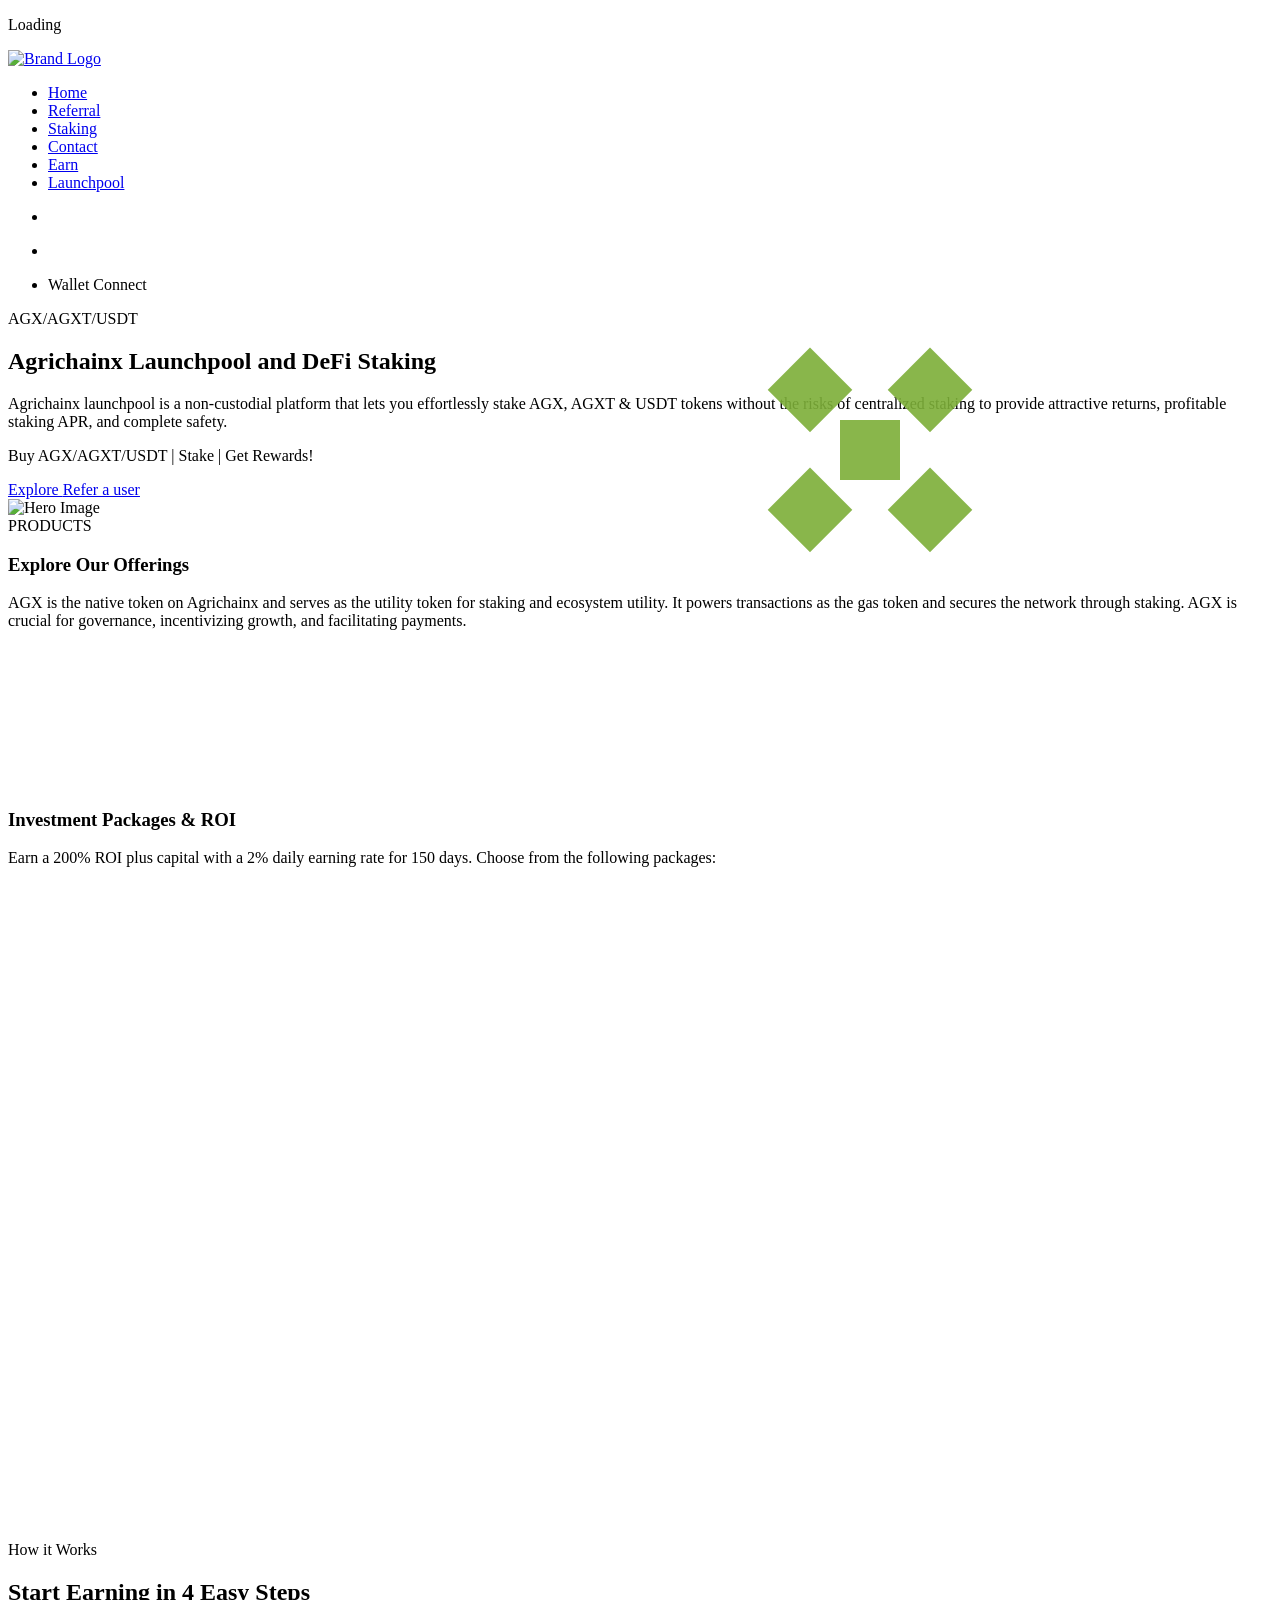
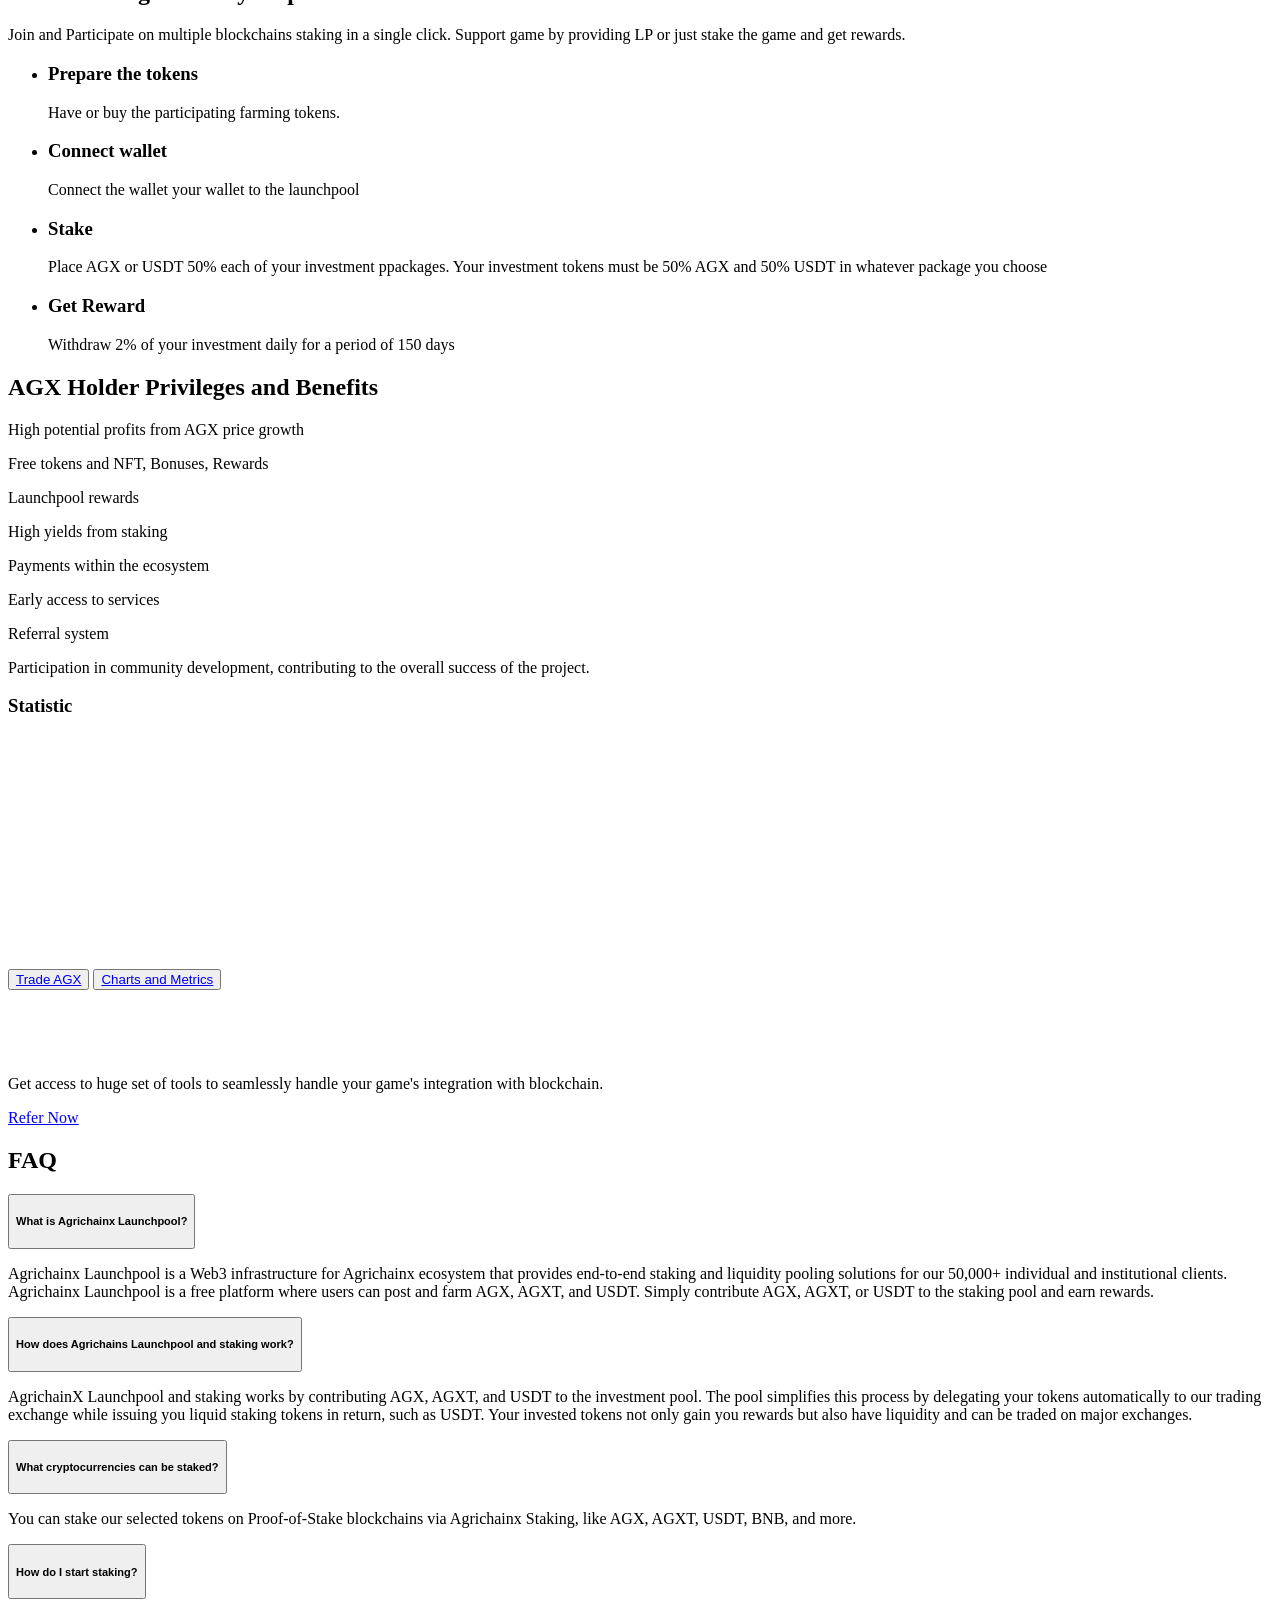
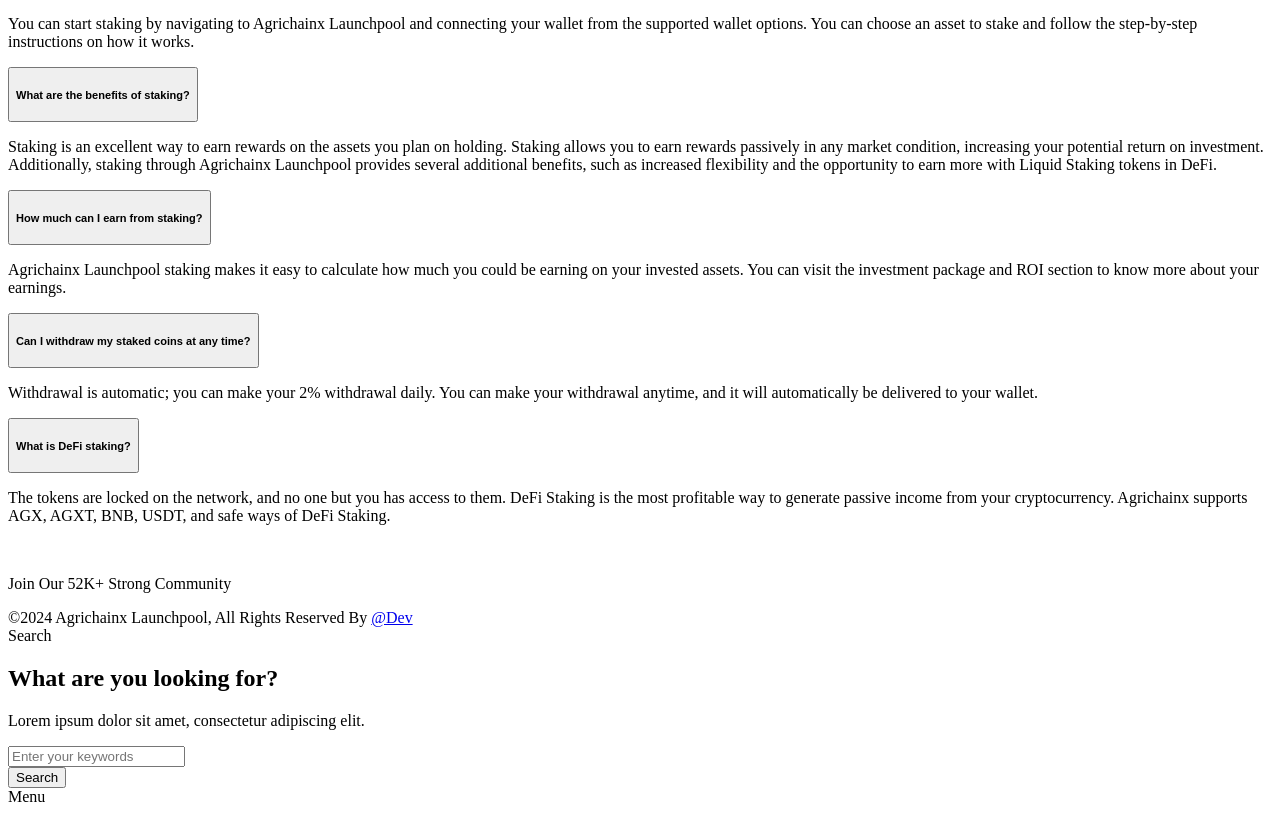
==== Downloads/staking-daap-final-code/index.html @ df47950d "Add index.html file" ====
<!DOCTYPE html>
<html class="no-js" lang="en">
  <head>
    <meta charset="UTF-8" />
    <meta name="description" content="" />
    <meta http-equiv="X-UA-Compatible" content="IE=edge" />
    <meta
      name="viewport"
      content="width=device-width, initial-scale=1, shrink-to-fit=no"
    />
    <!-- The above 4 meta tags *must* come first in the head; any other head content must come *after* these tags -->

    <!-- Title  -->
    <title>@theblockchaincoders - ERC20 Token Stacking Project</title>

    <!-- Favicon  -->
    <link rel="icon" href="assets/img/favicon.png" />

    <!-- ***** All CSS Files ***** -->

    <!-- Style css -->
    <link rel="stylesheet" href="assets/css/style.css" />
  </head>

  <body>
    <!--====== Preloader Area Start ======-->
    <div id="gameon-preloader" class="gameon-preloader">
      <!-- Preloader Animation -->
      <div class="preloader-animation">
        <!-- Spinner -->
        <div class="spinner"></div>
        <p class="fw-5 text-center text-uppercase">Loading</p>
      </div>
      <!-- Loader Animation -->
      <div class="loader-animation">
        <div class="row h-100">
          <!-- Single Loader -->
          <div class="col-3 single-loader p-0">
            <div class="loader-bg"></div>
          </div>
          <!-- Single Loader -->
          <div class="col-3 single-loader p-0">
            <div class="loader-bg"></div>
          </div>
          <!-- Single Loader -->
          <div class="col-3 single-loader p-0">
            <div class="loader-bg"></div>
          </div>
          <!-- Single Loader -->
          <div class="col-3 single-loader p-0">
            <div class="loader-bg"></div>
          </div>
        </div>
      </div>
    </div>
    <!--====== Preloader Area End ======-->

    <div class="main">
      <!-- ***** Header Start ***** -->
      <header id="header">
        <!-- Navbar -->
        <nav
          data-aos="zoom-out"
          data-aos-delay="800"
          class="navbar gameon-navbar navbar-expand"
        >
          <div class="container header">
            <!-- Logo -->
            <a class="navbar-brand" href="index.html">
              <img src="assets/img/logo/logo.png" alt="Brand Logo" />
            </a>

            <div class="ml-auto"></div>

            <!-- Navbar Nav -->
            <ul class="navbar-nav items mx-auto">
              <li class="nav-item active">
                <a href="index.html" class="nav-link active">Home</a>
              </li>

              <li class="nav-item">
                <a href="project-2.html" class="nav-link">Referral</a>
              </li>

              <li class="nav-item">
                <a href="staking-1.html" class="nav-link">Staking</a>
              </li>

              <li class="nav-item">
                <a href="contact.html" class="nav-link">Contact</a>
              </li>
              <li class="nav-item">
                <a href="register.html" class="nav-link">Earn</a>
              </li>
              <li class="nav-item">
                <a href="analytic.html" class="nav-link">Launchpool</a>
              </li>
            </ul>

            <!-- Navbar Icons -->
            <ul class="navbar-nav icons">
              <li class="nav-item">
                <a
                  href="#"
                  class="nav-link"
                  data-toggle="modal"
                  data-target="#search"
                >
                  <i class="icon-magnifier"></i>
                </a>
              </li>
            </ul>

            <!-- Navbar Toggler -->
            <ul class="navbar-nav toggle">
              <li class="nav-item">
                <a
                  href="#"
                  class="nav-link"
                  data-toggle="modal"
                  data-target="#menu"
                >
                  <i class="icon-menu m-0"></i>
                </a>
              </li>
            </ul>

            <!-- Navbar Action Button -->
            <ul class="navbar-nav action">
              <li class="nav-item ml-2">
                <a class="btn ml-lg-auto btn-bordered-white"
                  ><i class="icon-wallet mr-md-2"></i>Wallet Connect</a
                >
              </li>
            </ul>
          </div>
        </nav>
      </header>
      <!-- ***** Header End ***** -->

      <!-- ***** Hero Area Start ***** -->
      <section class="hero-section">
        <div class="container">
          <div class="row align-items-center">
            <!-- Left Column: Text and Buttons -->
            <div class="col-md-6">
              <div class="hero-content">
                <div class="intro mb-5">
                  <span class="intro-text">AGX/AGXT/USDT</span>
                  <h1 class="mt-4">
                    Agrichainx Launchpool and DeFi Staking
                  </h1>
                  <p>
                    Agrichainx launchpool is a non-custodial platform that lets you effortlessly stake AGX, AGXT & USDT tokens without the risks of centralized staking to provide attractive returns, profitable staking APR, and complete safety.
                  </p>
                </div>
                <!-- Buttons -->
                <div class="button-group">
                  <p>Buy AGX/AGXT/USDT | Stake | Get Rewards!</p>
                  <a class="btn btn-bordered active smooth-anchor" href="#explore">
                    <i class="icon-rocket mr-2"></i>Explore
                  </a>
                  <a class="btn btn-bordered-white" href="apply.html">
                    <i class="icon-note mr-2"></i>Refer a user
                  </a>
                </div>
              </div>
            </div>
      
            <!-- Right Column: Placeholder Image -->
            <div class="col-md-6 text-center">
              <img src="/assets/img/bg/herow.jpg" alt="Hero Image" class="img-fluid" />
            </div>
          </div>
        </div>
      </section>
      
      <!-- ***** Hero Area End ***** -->

      <!-- ***** Project Area Start ***** -->
      <section id="explore" class="product-area">
        <div class="container">
          <!-- Product Section -->
          <div class="row">
            <div class="col-12">
              <div class="intro d-flex justify-content-between align-items-end m-0">
                <div class="intro-content">
                  <span class="intro-text">PRODUCTS</span>
                  <h3 class="mt-3 mb-0">Explore Our Offerings</h3>
                </div>
              </div>
              <p>
                AGX is the native token on Agrichainx and serves as the utility token for staking and ecosystem utility. It powers transactions as the gas token and secures the network through staking. AGX is crucial for governance, incentivizing growth, and facilitating payments.
              </p>
            </div>
          </div>
      
          <!-- Product Card Slider -->
          <div class="product-slides mt-4">
            <div class="swiper-container slider-mid items">
              <div class="swiper-wrapper">
                <!-- Card 1 -->
                <div class="swiper-slide item">
                  <div class="card product-card">
                    <div class="card-body" style="color: #ffffff;">
                      <h4 class="card-title" style="color: #ffffff;">Payments</h4>
                      <p class="card-text" style="color: #ffffff;"></p>
                      <div class="price" style="color: #ffffff;"></div>
                    </div>
                  </div>
                </div>
                
                <div class="swiper-slide item">
                  <div class="card product-card">
                    <div class="card-body" style="color: #ffffff;">
                      <h4 class="card-title" style="color: #ffffff;">Launchpool</h4>
                      <p class="card-text" style="color: #ffffff;"></p>
                      <div class="price" style="color: #ffffff;"></div>
                    </div>
                  </div>
                </div>
                
                <div class="swiper-slide item">
                  <div class="card product-card">
                    <div class="card-body" style="color: #ffffff;">
                      <h4 class="card-title" style="color: #ffffff;">Staking</h4>
                      <p class="card-text" style="color: #ffffff;"></p>
                      <div class="price" style="color: #ffffff;"></div>
                    </div>
                  </div>
                </div>
                
                <div class="swiper-slide item">
                  <div class="card product-card">
                    <div class="card-body" style="color: #ffffff;">
                      <h4 class="card-title" style="color: #ffffff;">Swap</h4>
                      <p class="card-text" style="color: #ffffff;"></p>
                      <div class="price" style="color: #ffffff;"></div>
                    </div>
                  </div>
                </div>
                
                <!-- Add more cards here -->
              </div>
              <div class="swiper-pagination"></div>
            </div>
          </div>
      
          <!-- Investment Packages Section -->
          <div class="investment-packages mt-5">
            <h3>Investment Packages & ROI</h3>
            <p>
              Earn a 200% ROI plus capital with a 2% daily earning rate for 150 days. Choose from the following packages:
            </p>
      
            <!-- Investment Package Slider -->
            <div class="investment-slides">
              <div class="swiper-container slider-small items">
                <div class="swiper-wrapper">
                  <!-- Investment Card 1 -->
                  <div class="swiper-slide item">
                    <div class="card investment-card">
                      <div class="card-body text-center" style="color: #ffffff;">
                        <h5 style="color: #ffffff;">Stake $20</h5>
                        <p style="color: #ffffff;">Earn $60</p>
                      </div>
                      <div class="action text-center">
                        <a href="#" class="btn btn-primary" style="color: #ffffff;">Stake Now</a>
                      </div>
                    </div>
                  </div>
                  
                  <div class="swiper-slide item">
                    <div class="card investment-card">
                      <div class="card-body text-center" style="color: #ffffff;">
                        <h5 style="color: #ffffff;">Stake $50</h5>
                        <p style="color: #ffffff;">Earn $150</p>
                      </div>
                      <div class="action text-center">
                        <a href="#" class="btn btn-primary" style="color: #ffffff;">Stake Now</a>
                      </div>
                    </div>
                  </div>
                  
                  <div class="swiper-slide item">
                    <div class="card investment-card">
                      <div class="card-body text-center" style="color: #ffffff;">
                        <h5 style="color: #ffffff;">Stake $100</h5>
                        <p style="color: #ffffff;">Earn $300</p>
                      </div>
                      <div class="action text-center">
                        <a href="#" class="btn btn-primary" style="color: #ffffff;">Stake Now</a>
                      </div>
                    </div>
                  </div>
                  
                  <div class="swiper-slide item">
                    <div class="card investment-card">
                      <div class="card-body text-center" style="color: #ffffff;">
                        <h5 style="color: #ffffff;">Stake $200</h5>
                        <p style="color: #ffffff;">Earn $600</p>
                      </div>
                      <div class="action text-center">
                        <a href="#" class="btn btn-primary" style="color: #ffffff;">Stake Now</a>
                      </div>
                    </div>
                  </div>
                  
                  <div class="swiper-slide item">
                    <div class="card investment-card">
                      <div class="card-body text-center" style="color: #ffffff;">
                        <h5 style="color: #ffffff;">Stake $500</h5>
                        <p style="color: #ffffff;">Earn $1500</p>
                      </div>
                      <div class="action text-center">
                        <a href="#" class="btn btn-primary" style="color: #ffffff;">Stake Now</a>
                      </div>
                    </div>
                  </div>
                  
                  <div class="swiper-slide item">
                    <div class="card investment-card">
                      <div class="card-body text-center" style="color: #ffffff;">
                        <h5 style="color: #ffffff;">Stake $1000</h5>
                        <p style="color: #ffffff;">Earn $3000</p>
                      </div>
                      <div class="action text-center">
                        <a href="#" class="btn btn-primary" style="color: #ffffff;">Stake Now</a>
                      </div>
                    </div>
                  </div>                    
                  <!-- Add more investment cards as needed -->
                </div>
                <div class="swiper-pagination"></div>
              </div>
            </div>
          </div>
        </div>
      </section>
      
      <!-- ***** Project Area End ***** -->

      <!-- ***** Ended Project Area Start ***** -->
    
      <!-- ***** Ended Project Area End ***** -->

      <!-- ***** Content Area Start ***** -->
      <section class="content-area">
        <div class="container">
          <div class="row align-items-center">
            <div class="col-12 col-md-6">
              <div class="content intro">
                <span class="intro-text">How it Works</span>
                <h2>Start Earning in 4 Easy Steps</h2>
                <p>
                  Join and Participate on multiple blockchains staking in a single click. Support
                  game by providing LP or just stake the game and get rewards.
                </p>
                <ul class="list-unstyled items mt-5">
                  <li class="item">
                    <!-- Content List -->
                    <div class="content-list d-flex align-items-center">
                      <div class="content-icon">
                        <span>
                          <i class="fa-brands fa-discord"></i>
                        </span>
                      </div>
                      <div class="content-body ml-4">
                        <h3 class="m-0">Prepare the tokens</h3>
                        <p class="mt-3">
                          Have or buy the participating farming tokens.
                        </p>
                      </div>
                    </div>
                  </li>
                  <li class="item">
                    <!-- Content List -->
                    <div class="content-list d-flex align-items-center">
                      <div class="content-icon">
                        <span class="featured">
                          <i class="fa-brands fa-wallet"></i>
                        </span>
                      </div>
                      <div class="content-body ml-4">
                        <h3 class="m-0">Connect wallet</h3>
                        <p class="mt-3">
                          Connect the wallet your wallet to the launchpool
                        </p>
                      </div>
                    </div>
                  </li>
                  <li class="item">

                    <div class="content-list d-flex align-items-center">
                      <div class="content-icon">
                        <span class="featured">
                          <i class="fa-brands fa-hotjar"></i>
                        </span>
                      </div>
                      <div class="content-body ml-4">
                        <h3 class="m-0">Stake</h3>
                        <p class="mt-3">
                          Place AGX or USDT  50% each of your investment ppackages. Your investment  tokens must be 50% AGX and 50% USDT in whatever package you choose                       
                        </p>
                      </div>
                    </div>
                  </li>
                  <li class="item">
                    <!-- Content List -->
                    <div class="content-list d-flex align-items-center">
                      <div class="content-icon">
                        <span>
                          <i class="fa-solid fa-rocket"></i>
                        </span>
                      </div>
                      <div class="content-body ml-4">
                        <h3 class="m-0">Get Reward</h3>
                        <p class="mt-3">
                          Withdraw 2% of your investment daily for a period of 150 days </p>
                      </div>
                    </div>
                  </li>
                </ul>
              </div>
            </div>
            <div class="col-12 col-md-6">


              
              <!-- Blockchain Animation -->
              <div class="wrapper-animation" style="position: fixed; top: 50%; right: 25%; transform: translateY(-50%);">
                <div class="binance-logo" style="position: relative; width: 180px; height: 180px; animation: rotateLogo 5s linear infinite; transform-style: preserve-3d;">
                  
                  <!-- Center Square -->
                  <div style="width: 60px; height: 60px; background-color: rgba(125, 174, 56, 0.9); position: absolute; top: 60px; left: 60px;"></div>
                  
                  <!-- Top-Left Square -->
                  <div style="width: 60px; height: 60px; background-color: rgba(125, 174, 56, 0.9); position: absolute; top: 0; left: 0; transform: rotate(45deg);"></div>
                  
                  <!-- Top-Right Square -->
                  <div style="width: 60px; height: 60px; background-color: rgba(125, 174, 56, 0.9); position: absolute; top: 0; right: 0; transform: rotate(45deg);"></div>
                  
                  <!-- Bottom-Left Square -->
                  <div style="width: 60px; height: 60px; background-color: rgba(125, 174, 56, 0.9); position: absolute; bottom: 0; left: 0; transform: rotate(45deg);"></div>
                  
                  <!-- Bottom-Right Square -->
                  <div style="width: 60px; height: 60px; background-color: rgba(125, 174, 56, 0.9); position: absolute; bottom: 0; right: 0; transform: rotate(45deg);"></div>
                
                </div>
              </div>
              
                </div>
              </div>
            </div>
          </div>
      </section>
      <!-- ***** Content Area End ***** -->

      <!-- ***** Team Area Start ***** -->
      <section class="benefits-section p-5">
        <div class="container">
          <!-- Title Header -->
          <div class="title-header text-center mb-5">
            <h2>AGX Holder Privileges and Benefits</h2>
          </div>
          
          <!-- Fading Containers -->
          <div class="row">
            <!-- Container 1 -->
            <div class="col-md-4 col-12 mb-4">
              <div class="benefit-box fade-up">
                <p>High potential profits from AGX price growth</p>
              </div>
            </div>
      
            <!-- Container 2 -->
            <div class="col-md-4 col-12 mb-4">
              <div class="benefit-box fade-up">
                <p>Free tokens and NFT, Bonuses, Rewards</p>
              </div>
            </div>
      
            <!-- Container 3 -->
            <div class="col-md-4 col-12 mb-4">
              <div class="benefit-box fade-up">
                <p>Launchpool rewards</p>
              </div>
            </div>
      
            <!-- Continue with the remaining containers in the same structure -->
            <div class="col-md-4 col-12 mb-4">
              <div class="benefit-box fade-up">
                <p>High yields from staking</p>
              </div>
            </div>
      
            <div class="col-md-4 col-12 mb-4">
              <div class="benefit-box fade-up">
                <p>Payments within the ecosystem</p>
              </div>
            </div>
      
            <div class="col-md-4 col-12 mb-4">
              <div class="benefit-box fade-up">
                <p>Early access to services</p>
              </div>
            </div>
      
            <div class="col-md-4 col-12 mb-4">
              <div class="benefit-box fade-up">
                <p>Referral system</p>
              </div>
            </div>
      
            <div class="col-md-4 col-12 mb-4">
              <div class="benefit-box fade-up">
                <p>Participation in community development, contributing to the overall success of the project.</p>
              </div>
            </div>
          </div>
        </div>
      </section>
      
      <!-- ***** Team Area End ***** -->

      <!-- ***** Work Area Start ***** -->
      <section class="statistics-area p-5">
        <div class="container">
          <!-- Title -->
          <div class="text-center mb-5">
            <h3 class="statistics-title">Statistic</h3>
          </div>
      
          <!-- Statistics Containers -->
          <div class="container">
            <div class="row">
              <div class="col-12 col-md-4">
                <div class="stat-container" style="color: #ffffff;">
                  <h4 style="color: #ffffff;">Number of Users</h4>
                  <p class="count" data-count="3897" style="color: #ffffff;">0</p>
                </div>
              </div>
              <div class="col-12 col-md-4">
                <div class="stat-container" style="color: #ffffff;">
                  <h4 style="color: #ffffff;">Total Funds Invested</h4>
                  <p class="count" data-count="4000000" style="color: #ffffff;">$0</p>
                </div>
              </div>
              <div class="col-12 col-md-4">
                <div class="stat-container" style="color: #ffffff;">
                  <h4 style="color: #ffffff;">Total Earnings</h4>
                  <p class="count" data-count="1200000" style="color: #ffffff;">$0</p>
                </div>
              </div>
            </div>
          </div>
          
        
          <div class="container">
            <div class="row">
              <div class="col-12 text-center">
                <button class="btn btn-primary">
                  <a href="https://bibox.com/trade/AGX_USDT" target="_blank" class="text-white">Trade AGX</a>
                </button>
                <button class="btn btn-secondary">
                  <a href="https://coinmarketcap.com/currencies/agricoin/" target="_blank" class="text-white">Charts and Metrics</a>
                </button>
              </div>
            </div>
          </div>
          
          <!-- Inline JavaScript -->
          <script>
            document.addEventListener("DOMContentLoaded", function () {
              const counters = document.querySelectorAll(".count");
              let hasAnimated = false;
        
              const countUp = (counter) => {
                const target = +counter.getAttribute("data-count");
                const duration = 2000; // Duration in milliseconds
                let start = 0;
                const increment = target / (duration / 20); // Increment value
        
                const updateCount = () => {
                  start += increment;
                  if (start < target) {
                    counter.innerText = `$${Math.ceil(start).toLocaleString()}`;
                    setTimeout(updateCount, 20);
                  } else {
                    counter.innerText = `$${target.toLocaleString()}`;
                  }
                };
        
                updateCount();
              };
        
              const handleScroll = () => {
                const section = document.querySelector(".statistics-area");
                const sectionTop = section.getBoundingClientRect().top;
                const windowHeight = window.innerHeight;
        
                if (sectionTop < windowHeight && !hasAnimated) {
                  counters.forEach(countUp);
                  hasAnimated = true;
                }
              };
        
              window.addEventListener("scroll", handleScroll);
              handleScroll(); // Call once in case the section is already in view
            });
          </script>
      </section>
      
      <!-- ***** Work Area End ***** -->

      <!-- ***** CTA Area Start ***** -->
      <section class="cta-area p-0">
        <div class="container">
          <div class="row">
            <div class="col-12 card">
              <div class="row align-items-center justify-content-center">
                <div class="col-12 col-md-5 text-center">
                  <img src="assets/img/content/cta_thumb.png" alt="" />
                </div>
                <div class="col-12 col-md-6 mt-4 mt-md-0">
                  <h2 class="m-0" style="color: #ffffff;">Refer a user</h2>
                  <p>
                    Get access to huge set of tools to seamlessly handle your
                    game's integration with blockchain.
                  </p>
                  <a
                    class="btn btn-bordered active d-inline-block"
                    href="apply.html"
                    ><i class="icon-rocket mr-2"></i>Refer Now</a
                  >
                </div>
              </div>
              <a class="cta-link" href="apply.html"></a>
            </div>
          </div>
        </div>
      </section>
      <!-- ***** CTA Area End ***** -->
      <section class="faq-section py-5">
        <div class="container">
          <!-- FAQ Title -->
          <div class="faq-title text-center mb-4">
            <h2>FAQ</h2>
          </div>
        <div class="container">
          <div class="row">
            <!-- FAQ Column 1 -->
            <div class="col-12 col-lg-6">
              <div class="faq-item">
                <button class="faq-question" onclick="toggleAnswer(0)">
                  <h5>What is Agrichainx Launchpool?</h5>
                </button>
                <div class="faq-answer" id="faq-answer-0">
                  <p>Agrichainx Launchpool is a Web3 infrastructure for Agrichainx ecosystem that provides end-to-end staking and liquidity pooling solutions for our 50,000+ individual and institutional clients. Agrichainx Launchpool is a free platform where users can post and farm AGX, AGXT, and USDT. Simply contribute AGX, AGXT, or USDT to the staking pool and earn rewards.</p>
                </div>
              </div>
              <div class="faq-item">
                <button class="faq-question" onclick="toggleAnswer(1)">
                  <h5>How does Agrichains Launchpool and staking work?</h5>
                </button>
                <div class="faq-answer" id="faq-answer-1">
                  <p>AgrichainX Launchpool and staking works by contributing AGX, AGXT, and USDT to the investment pool. The pool simplifies this process by delegating your tokens automatically to our trading exchange while issuing you liquid staking tokens in return, such as USDT. Your invested tokens not only gain you rewards but also have liquidity and can be traded on major exchanges.</p>
                </div>
              </div>
              <div class="faq-item">
                <button class="faq-question" onclick="toggleAnswer(2)">
                  <h5>What cryptocurrencies can be staked?</h5>
                </button>
                <div class="faq-answer" id="faq-answer-2">
                  <p>You can stake our selected tokens on Proof-of-Stake blockchains via Agrichainx Staking, like AGX, AGXT, USDT, BNB, and more.</p>
                </div>
              </div>
              <div class="faq-item">
                <button class="faq-question" onclick="toggleAnswer(3)">
                  <h5>How do I start staking?</h5>
                </button>
                <div class="faq-answer" id="faq-answer-3">
                  <p>You can start staking by navigating to Agrichainx Launchpool and connecting your wallet from the supported wallet options. You can choose an asset to stake and follow the step-by-step instructions on how it works.</p>
                </div>
              </div>
            </div>
      
            <!-- FAQ Column 2 -->
            <div class="col-12 col-lg-6">
              <div class="faq-item">
                <button class="faq-question" onclick="toggleAnswer(4)">
                  <h5>What are the benefits of staking?</h5>
                </button>
                <div class="faq-answer" id="faq-answer-4">
                  <p>Staking is an excellent way to earn rewards on the assets you plan on holding. Staking allows you to earn rewards passively in any market condition, increasing your potential return on investment. Additionally, staking through Agrichainx Launchpool provides several additional benefits, such as increased flexibility and the opportunity to earn more with Liquid Staking tokens in DeFi.</p>
                </div>
              </div>
              <div class="faq-item">
                <button class="faq-question" onclick="toggleAnswer(5)">
                  <h5>How much can I earn from staking?</h5>
                </button>
                <div class="faq-answer" id="faq-answer-5">
                  <p>Agrichainx Launchpool staking makes it easy to calculate how much you could be earning on your invested assets. You can visit the investment package and ROI section to know more about your earnings.</p>
                </div>
              </div>
              <div class="faq-item">
                <button class="faq-question" onclick="toggleAnswer(6)">
                  <h5>Can I withdraw my staked coins at any time?</h5>
                </button>
                <div class="faq-answer" id="faq-answer-6">
                  <p>Withdrawal is automatic; you can make your 2% withdrawal daily. You can make your withdrawal anytime, and it will automatically be delivered to your wallet.</p>
                </div>
              </div>
              <div class="faq-item">
                <button class="faq-question" onclick="toggleAnswer(7)">
                  <h5>What is DeFi staking?</h5>
                </button>
                <div class="faq-answer" id="faq-answer-7">
                  <p>The tokens are locked on the network, and no one but you has access to them. DeFi Staking is the most profitable way to generate passive income from your cryptocurrency. Agrichainx supports AGX, AGXT, BNB, USDT, and safe ways of DeFi Staking.</p>
                </div>
              </div>
            </div>
          </div>
        </div>
      </section>
      
      <!--====== Footer Area Start ======-->
      <footer class="footer-area">
        <div class="container">
          <div class="row justify-content-center">
            <div class="col-12 col-md-8 text-center">
              <!-- Footer Items -->
              <div class="footer-items">
                <!-- Logo -->
                <a class="navbar-brand" href="index.html">
                  <img src="assets/img/logo/logo.png" alt="" />
                </a>

             
                  <div class="join-community">
                    <p class="community-text">Join Our 52K+ Strong Community</p>
                  </div>
                <!-- Social Icons -->
                <div class="social-icons d-flex justify-content-center my-4">
                  
                  <!-- Telegram Icon -->
                  <a
                    class="telegram"
                    href="https://www.telegram.com/"
                    target="_blank"
                  >
                    <i class="fab fa-telegram"></i> <!-- FontAwesome Telegram Icon -->
                  </a>
                
                  <!-- Twitter Icon -->
                  <a
                    class="twitter"
                    href="https://twitter.com/"
                    target="_blank"
                  >
                    <i class="fab fa-twitter"></i> <!-- FontAwesome Twitter Icon -->
                  </a>
                </div>
                
                
                <ul class="list-inline footerMenuContainer">
                  <!-- <li class="list-inline-item">
                    <a href="tier-system.html">Features</a>
                  </li> -->
                </ul>
                <!-- Copyright Area -->
                <div class="copyright-area py-4">
                  &copy;2024 Agrichainx Launchpool, All Rights Reserved By
                  <a href="t.me/iBuild_ts" target="_blank"
                    >@Dev</a
                  >
                </div>
              </div>
              <!-- Scroll To Top -->
              <div id="scroll-to-top" class="scroll-to-top">
                <a href="#header" class="smooth-anchor">
                  <i class="fa-solid fa-arrow-up"></i>
                </a>
              </div>
            </div>
          </div>
        </div>
      </footer>
      <!--====== Footer Area End ======-->

      <!--====== Modal Search Area Start ======-->
      <div id="search" class="modal fade p-0">
        <div class="modal-dialog dialog-animated">
          <div class="modal-content h-100">
            <div class="modal-header" data-dismiss="modal">
              Search <i class="far fa-times-circle icon-close"></i>
            </div>
            <div class="modal-body">
              <form class="row">
                <div class="col-12 align-self-center">
                  <div class="row">
                    <div class="col-12 pb-3">
                      <h2 class="search-title mt-0 mb-3">
                        What are you looking for?
                      </h2>
                      <p>
                        Lorem ipsum dolor sit amet, consectetur adipiscing elit.
                      </p>
                    </div>
                  </div>
                  <div class="row">
                    <div class="col-12 input-group mt-md-4">
                      <input type="text" placeholder="Enter your keywords" />
                    </div>
                  </div>
                  <div class="row">
                    <div class="col-12 input-group align-self-center">
                      <button class="btn btn-bordered-white mt-3">
                        Search
                      </button>
                    </div>
                  </div>
                </div>
              </form>
            </div>
          </div>
        </div>
      </div>
      <!--====== Modal Search Area End ======-->

      <!--====== Modal Responsive Menu Area Start ======-->
      <div id="menu" class="modal fade p-0">
        <div class="modal-dialog dialog-animated">
          <div class="modal-content h-100">
            <div class="modal-header" data-dismiss="modal">
              Menu <i class="far fa-times-circle icon-close"></i>
            </div>
            <div class="menu modal-body">
              <div class="row w-100">
                <div class="items p-0 col-12 text-center"></div>
              </div>
            </div>
          </div>
        </div>
      </div>
      <!--====== Modal Responsive Menu Area End ======-->
    </div>

    <!-- ***** All jQuery Plugins ***** -->

    <!-- jQuery(necessary for all JavaScript plugins) -->

    <script src="assets/js/vendor/jquery.min.js"></script>

    <!-- Bootstrap js -->
    <script src="assets/js/vendor/popper.min.js"></script>
    <script src="assets/js/vendor/bootstrap.min.js"></script>

    <!-- Plugins js -->
    <script src="assets/js/vendor/all.min.js"></script>
    <script src="assets/js/vendor/gallery.min.js"></script>
    <script src="assets/js/vendor/slider.min.js"></script>
    <script src="assets/js/vendor/countdown.min.js"></script>
    <script src="assets/js/vendor/shuffle.min.js"></script>

    <!-- Active js -->
    <script src="js/Data/homeData.js"></script>
    <script src="assets/js/main.js"></script>

    <script src="js/web3.min.js"></script>

    <script src="js/header.js"></script>
    <script src="js/common.js"></script>
    <script src="js/index.js"></script>
  </body>
</html>
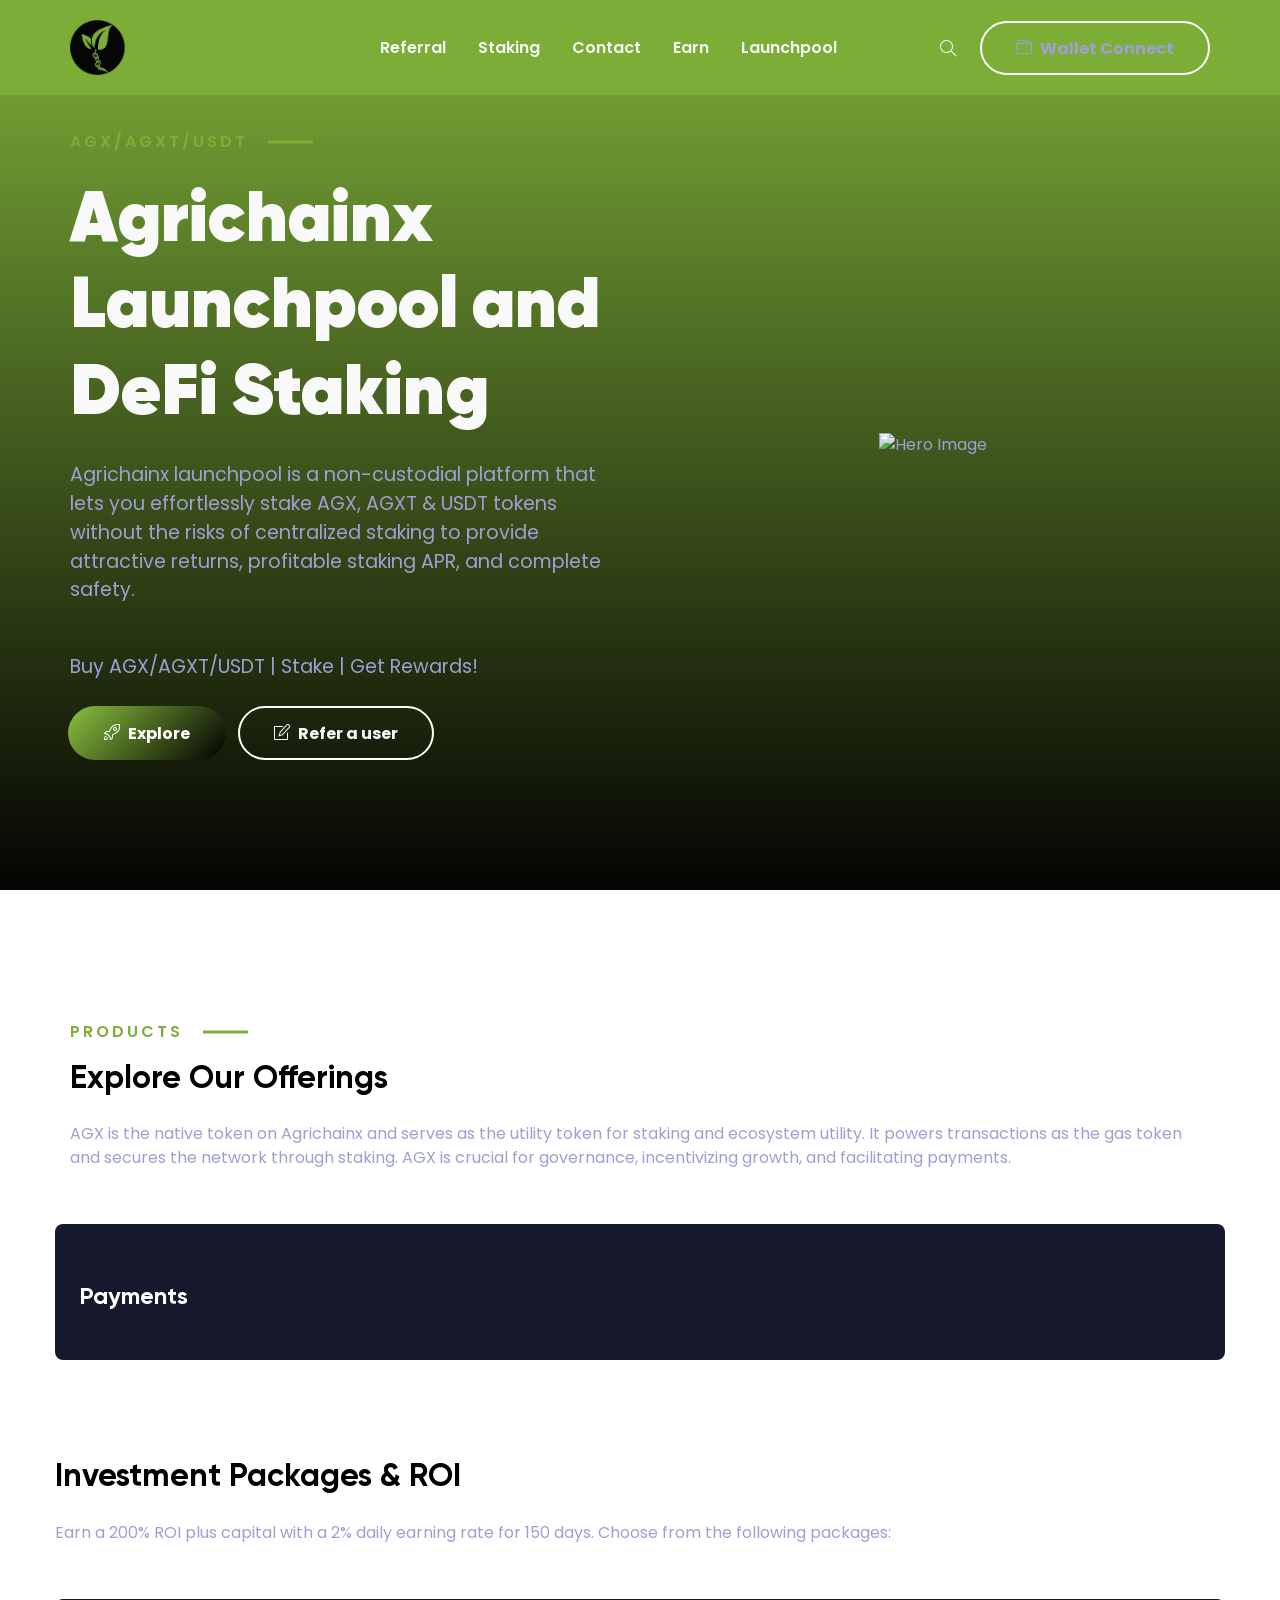
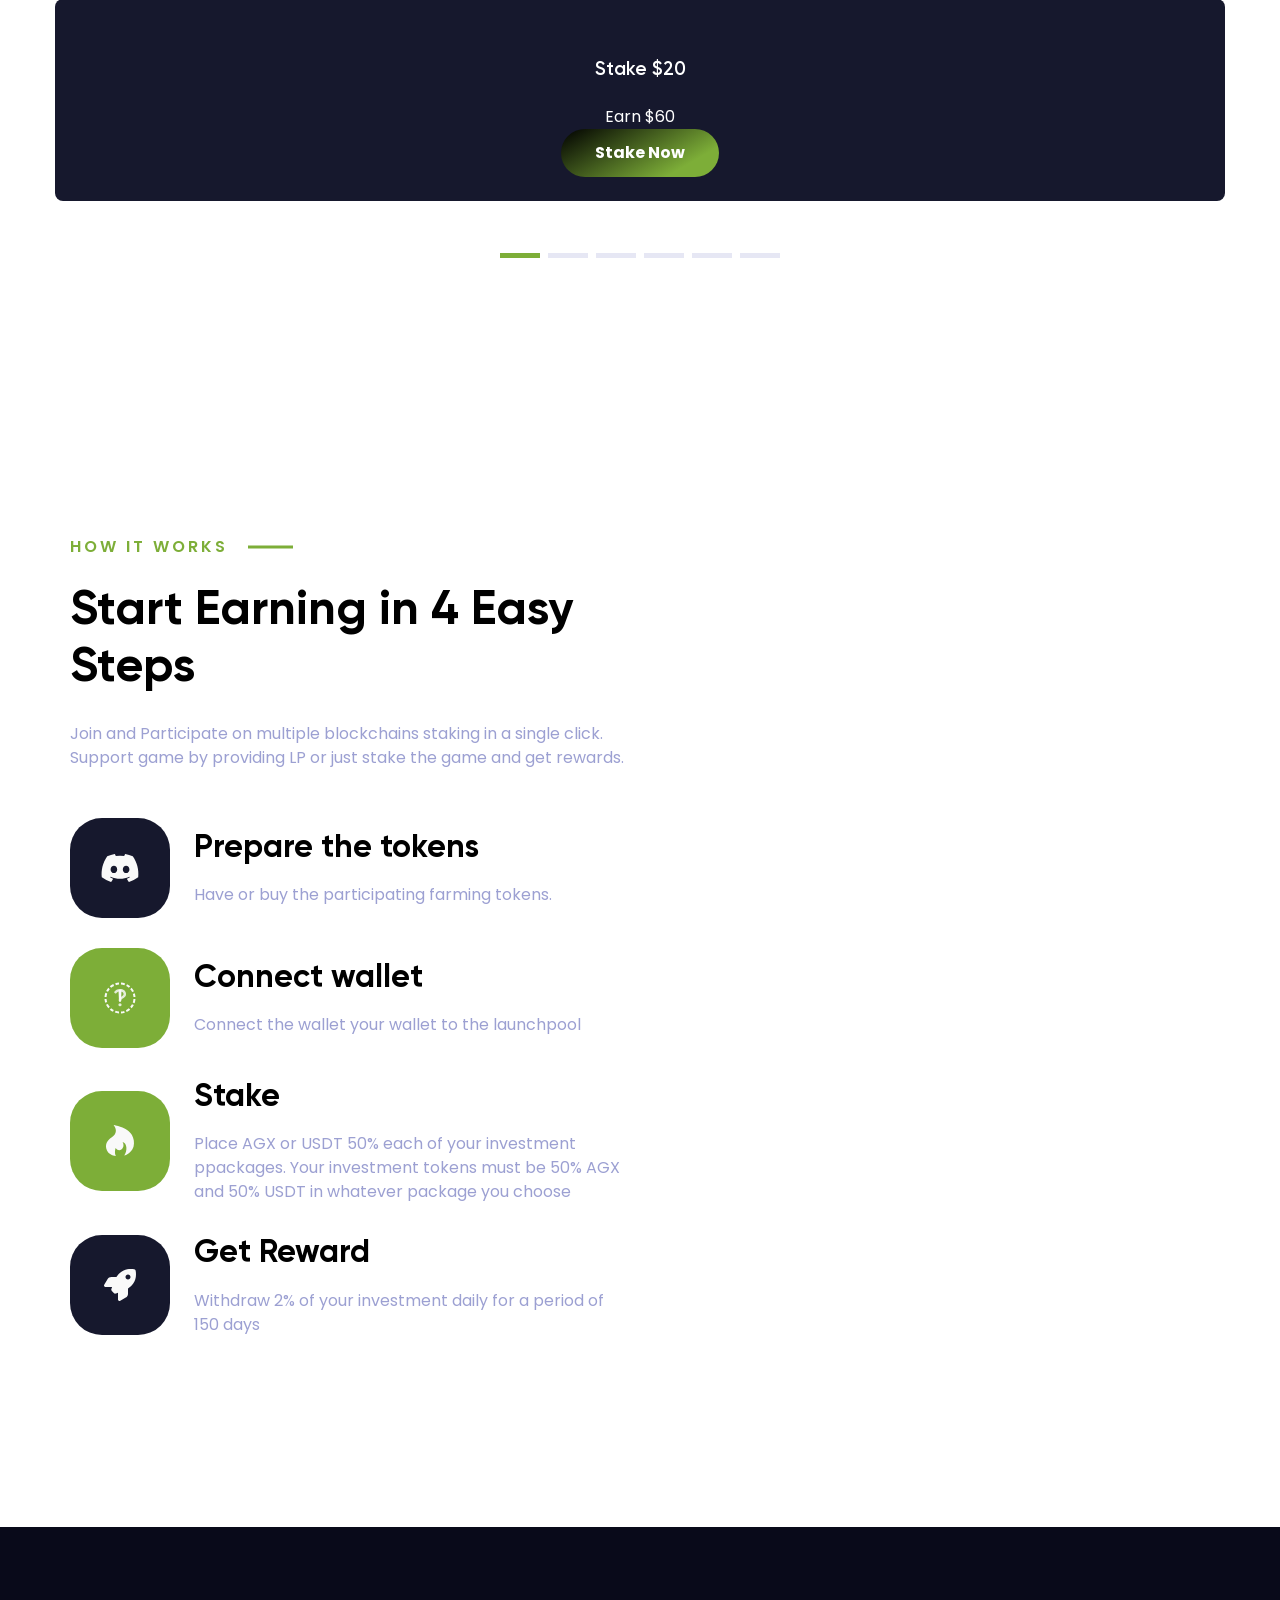
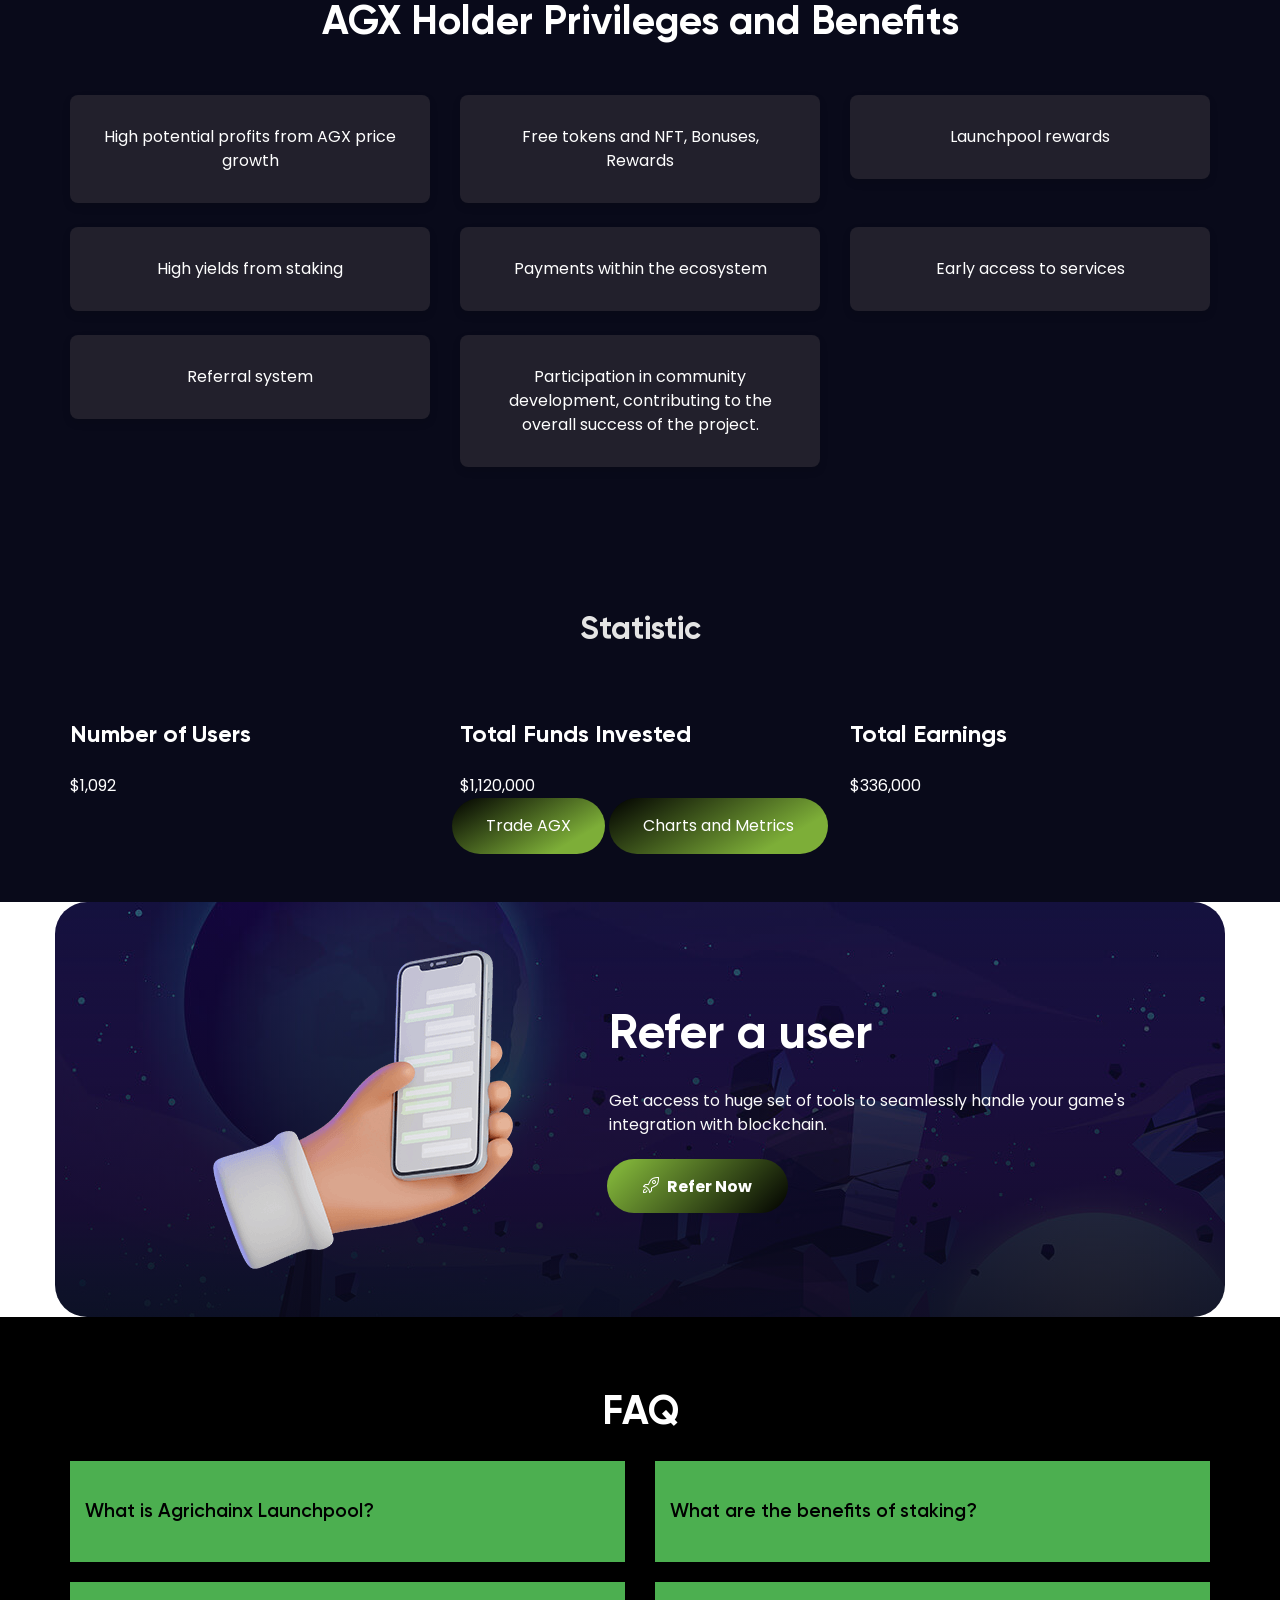
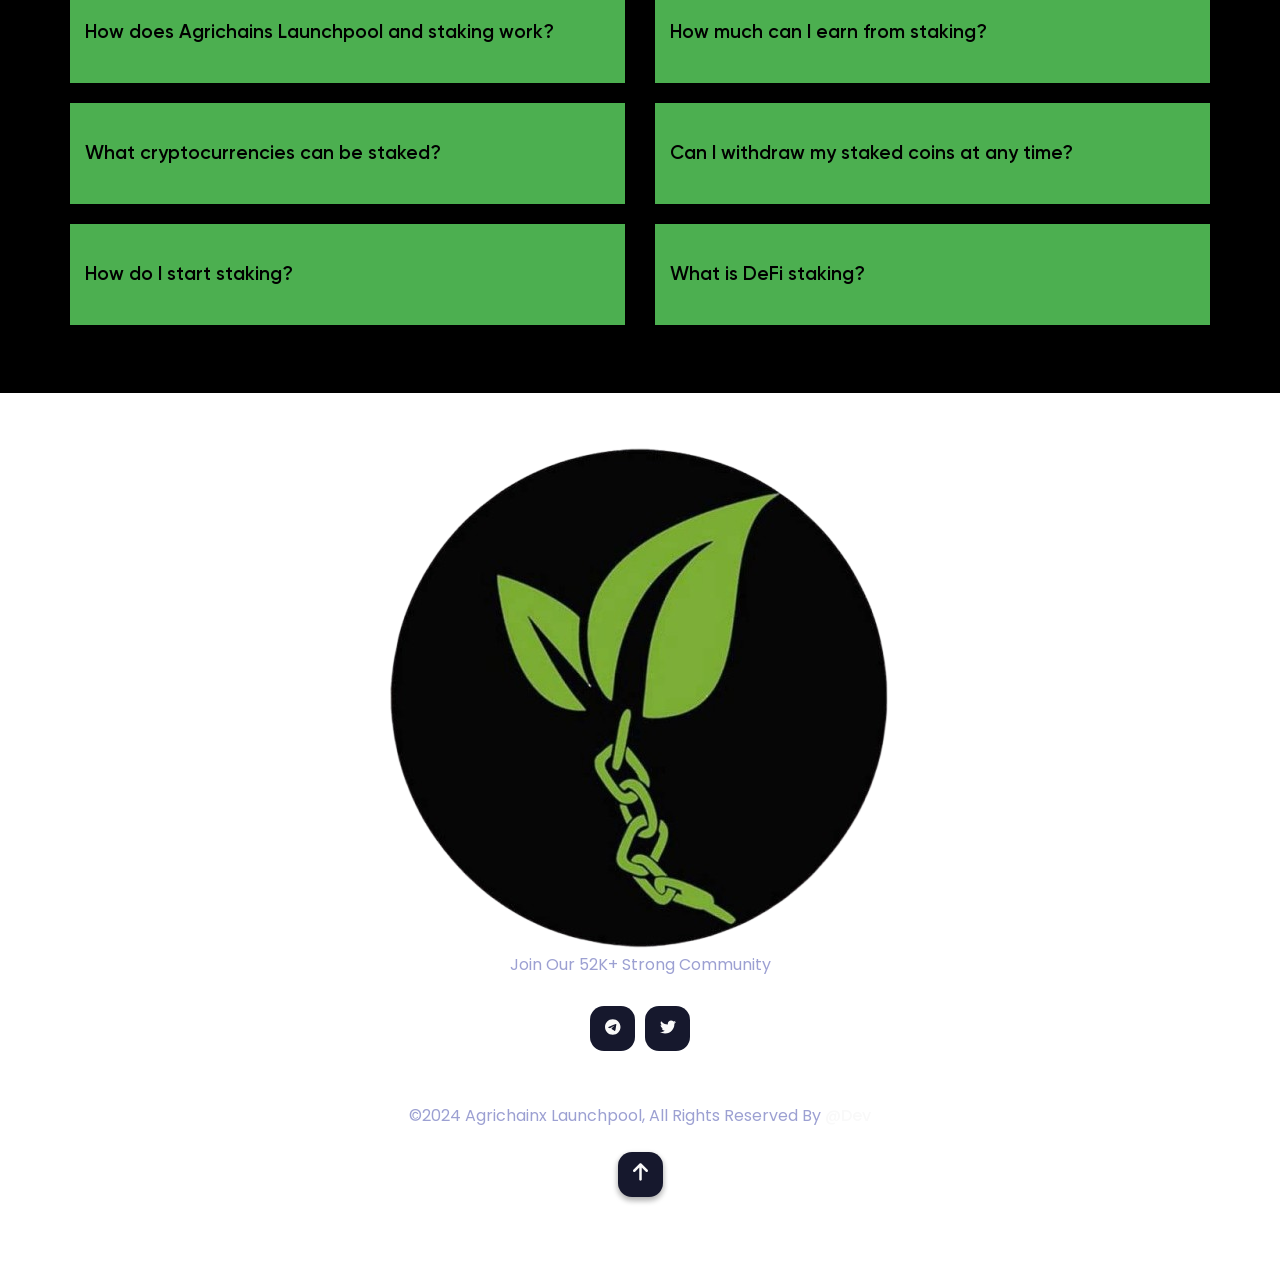
==== commit 888d3f34: "Add index.html" ====
--- a/Downloads/staking-daap-final-code/index.html
+++ b/Downloads/staking-daap-final-code/index.html
@@ -11,7 +11,7 @@
     <!-- The above 4 meta tags *must* come first in the head; any other head content must come *after* these tags -->
 
     <!-- Title  -->
-    <title>@theblockchaincoders - ERC20 Token Stacking Project</title>
+    <title>Agrichainx Launchpool and DeFi Staking</title>
 
     <!-- Favicon  -->
     <link rel="icon" href="assets/img/favicon.png" />
--- a/Downloads/staking-daap-final-code/assets/css/style.css
+++ b/Downloads/staking-daap-final-code/assets/css/style.css
@@ -0,0 +1,3760 @@
+/*----------------------------------------------
+*
+* [Font Import]
+*
+* Jost    : https://fonts.google.com
+* Poppins : https://fonts.google.com
+*
+----------------------------------------------*/
+
+@import url("https://fonts.googleapis.com/css?family=Poppins:300,400,500,600,700&display=swap");
+/*----------------------------------------------
+
+[ALL CONTENTS]
+
+1. Import
+2. Root
+3. Reset
+4. General 
+5. Section 
+6. Helper Class
+7. Header
+8. Feature
+9. Footer
+10. Modal
+11. Miscellaneous
+12. Blog
+13. All Media Queries
+
+----------------------------------------------*/
+
+/*----------------------------------------------
+1. Import
+----------------------------------------------*/
+
+/* #region Import */
+
+@import url(vendor/bootstrap.min.css);
+@import url(vendor/animate.min.css);
+@import url(vendor/all.min.css);
+@import url(vendor/icons.min.css);
+@import url(vendor/gilroy.css);
+@import url(vendor/slider.min.css);
+@import url(vendor/gallery.min.css);
+/* #endregion Import */
+
+/*----------------------------------------------
+2. Root
+----------------------------------------------*/
+
+/* #region Root */
+
+:root {
+  --primary-font: "Gilroy", sans-serif;
+  --secondary-font: "Poppins", sans-serif;
+  --h1-size: 4.5rem;
+  --h1-weight: 900;
+  --h2-size: 3rem;
+  --h2-weight: 700;
+  --h3-size: 2rem;
+  --h3-weight: 600;
+  --h4-size: 1.5rem;
+  --h4-weight: 600;
+  --h5-size: 1.2rem;
+  --h5-weight: 600;
+  --h6-size: 1rem;
+  --h6-weight: 600;
+  --p-size: 1rem;
+  --p-weight: 400;
+  --header-bg-color: rgba(125, 174, 56, 0.9);
+  /* Transparent green header */
+  --nav-brand-height: 55px;
+  --top-nav-item-color: #f9f9f9;
+  /* White color for top nav items */
+  --nav-item-color: #040402;
+  /* Dark color for navigation items */
+
+  /* Primary and Secondary Colors */
+  --primary-color: rgba(125, 174, 56);
+  /* Main green color */
+  --secondary-color: #000000;
+  /* White for backgrounds and text */
+  --accent-color: #333333;
+  /* Dark text color */
+  --grey-color: #f3f5f7;
+  /* Light grey for background */
+  --dark-grey-color: #191919;
+  /* Dark grey */
+  --primary-t-color: #000000;
+  /* Text color for headings */
+  --secondary-t-color: #000000;
+  /* Secondary text color for subheadings */
+
+  /* Button Colors */
+  --button-color: #4CAF50;
+  /* Deeper green for buttons */
+  --button-hover-color: #45a049;
+  /* Darker green on hover */
+
+  /* Background and Section Colors */
+  --black-color: #040402;
+  /* Very dark color for backgrounds */
+  --white-color: #f9f9f9;
+  /* White color for general text and backgrounds */
+  --border-color: rgba(125, 174, 56, 0.3);
+  /* Greenish border color */
+
+  /* Footer and Card Colors */
+  --footer-background-color: #2c3e50;
+  /* Dark footer background */
+  --card-bg-color: #16182d;
+  /* Dark card background */
+  --footer-bg-color: #121117;
+  /* Dark footer background */
+
+  /* Link Colors */
+  --link-color: #3498db;
+  /* Blue for links */
+  --link-hover-color: #2980b9;
+  /* Darker blue for link hover */
+
+  /* Paragraph Colors */
+  --primary-p-color: #9ca0d2;
+  /* Light purple for paragraph text */
+  --secondary-p-color: #e1e1e1;
+  /* Light grey for secondary text */
+
+  /* Background for Main Content */
+  --body-background-color: #000000;
+}
+
+/* #endregion Root */
+
+/*----------------------------------------------
+3. Reset
+HTML5 display-role reset for older browsers
+----------------------------------------------*/
+
+/* #region Reset */
+
+a,
+abbr,
+acronym,
+address,
+applet,
+article,
+aside,
+audio,
+b,
+big,
+blockquote,
+body,
+canvas,
+caption,
+center,
+cite,
+code,
+dd,
+del,
+details,
+dfn,
+div,
+dl,
+dt,
+em,
+embed,
+fieldset,
+figcaption,
+figure,
+footer,
+form,
+h1,
+h2,
+h3,
+h4,
+h5,
+h6,
+header,
+hgroup,
+html,
+i,
+iframe,
+img,
+ins,
+kbd,
+label,
+legend,
+li,
+mark,
+menu,
+nav,
+object,
+ol,
+output,
+p,
+pre,
+q,
+ruby,
+s,
+samp,
+section,
+small,
+span,
+strike,
+strong,
+sub,
+summary,
+sup,
+table,
+tbody,
+td,
+tfoot,
+th,
+thead,
+time,
+tr,
+tt,
+u,
+ul,
+var,
+video {
+  margin: 0;
+  padding: 0;
+  border: 0;
+  font-size: 100%;
+  vertical-align: baseline;
+}
+
+article,
+aside,
+details,
+figcaption,
+figure,
+footer,
+header,
+hgroup,
+menu,
+nav,
+section {
+  display: block;
+}
+
+html {
+  overflow-x: hidden;
+}
+
+body {
+  font-family: var(--secondary-font);
+  color: var(--primary-p-color);
+  background-color: var(--primary-bg-color);
+}
+
+body.odd {
+  background-color: var(--secondary-bg-color);
+}
+
+body:not(.page-template) .odd:not(.comment) {
+  color: #8e8e8e;
+}
+
+body.page-template .odd {
+  color: var(--white-color);
+}
+
+ol,
+ul {
+  padding-left: 20px;
+}
+
+ol {
+  list-style: decimal;
+}
+
+ul {
+  list-style: disc;
+}
+
+ul ul {
+  list-style: circle;
+}
+
+pre,
+code {
+  display: block;
+  margin: 1rem 0;
+  color: var(--primary-color);
+}
+
+blockquote,
+q {
+  display: block;
+  margin: 1rem 0;
+  quotes: none;
+  quotes: none;
+  font-style: italic;
+  padding: 1rem 1.5rem;
+  border-left: 5px solid var(--primary-bg-color-3);
+}
+
+.odd blockquote,
+q {
+  border-left: 5px solid var(--secondary-bg-color-3);
+}
+
+blockquote:before,
+blockquote:after,
+q:before,
+q:after {
+  content: "";
+  content: none;
+}
+
+blockquote p,
+q p {
+  margin: 0;
+}
+
+figure {
+  margin-bottom: 1.5rem;
+}
+
+figcaption {
+  margin-bottom: 1.5rem;
+  font-style: italic;
+  padding: 1rem 1.5rem;
+  border-left: 5px solid var(--primary-bg-color-3);
+}
+
+.odd figcaption {
+  border-left: 5px solid var(--secondary-bg-color-3);
+}
+
+table {
+  border-collapse: collapse;
+  border-spacing: 0;
+}
+
+/* #endregion Reset */
+
+/*----------------------------------------------
+4. General
+----------------------------------------------*/
+
+/* #region General */
+
+::-moz-selection {
+  background: rgba(166, 175, 189, 0.3);
+}
+
+::selection {
+  background: rgba(166, 175, 189, 0.3);
+}
+
+::-moz-selection {
+  background: rgba(166, 175, 189, 0.3);
+}
+
+*,
+*:after,
+*:before {
+  -webkit-box-sizing: border-box;
+  box-sizing: border-box;
+}
+
+a:not(.btn),
+a:link:not(.btn),
+a:visited:not(.btn),
+a:hover:not(.btn),
+a:active:not(.btn) {
+  font-size: 1rem;
+  font-weight: 400;
+  line-height: 1.5;
+  color: var(--primary-color);
+  text-decoration: none;
+  -webkit-transition: all 0.4s ease-out 0s;
+  transition: all 0.4s ease-out 0s;
+}
+
+a:not([href]),
+a:not([href]):hover,
+a:not([href]) i,
+a:not([href]) i:hover {
+  color: var(--primary-b-color);
+}
+
+p {
+  margin: 1.5rem 0;
+  font-size: var(--p-size);
+  font-weight: var(--p-weight);
+  line-height: 1.5;
+  -ms-word-wrap: break-word;
+  word-wrap: break-word;
+}
+
+p:first-child {
+  margin-top: 0;
+}
+
+p:last-child {
+  margin-bottom: 0;
+}
+
+.odd:not(.comment) p {
+  color: var(--white-color);
+}
+
+.page-template .odd p {
+  opacity: 0.7;
+}
+
+.swiper-wrapper.odd p {
+  opacity: 0.8;
+}
+
+h1 {
+  margin-bottom: 1.5rem;
+  font-size: var(--h1-size);
+  font-weight: var(--h1-weight);
+  line-height: 1.2;
+  font-family: var(--primary-font);
+  color: var(--primary-color);
+  -ms-word-wrap: break-word;
+  word-wrap: break-word;
+}
+
+h1 em {
+  display: block;
+  font-size: var(--h2-size);
+  font-weight: 300;
+}
+
+h2 {
+  margin: 1.5rem 0;
+  font-size: var(--h2-size);
+  font-weight: var(--h2-weight);
+  line-height: 1.2;
+  font-family: var(--primary-font);
+  color: var(--primary-t-color);
+  -ms-word-wrap: break-word;
+  word-wrap: break-word;
+}
+
+.odd h2 {
+  color: var(--white-color);
+}
+
+h3 {
+  margin: 1.5rem 0;
+  font-size: 2rem;
+  font-weight: 700;
+  line-height: 1.2;
+  font-family: var(--primary-font);
+  color: var(--primary-t-color);
+  -ms-word-wrap: break-word;
+  word-wrap: break-word;
+}
+
+h4 {
+  margin: 1.5rem 0;
+  font-size: 1.5rem;
+  font-weight: 700;
+  line-height: 1.2;
+  font-family: var(--primary-font);
+  color: var(--primary-t-color);
+  -ms-word-wrap: break-word;
+  word-wrap: break-word;
+}
+
+.odd h4 {
+  color: var(--secondary-t-color);
+}
+
+h5 {
+  margin: 1.5rem 0;
+  font-size: 1.2rem;
+  font-weight: 600;
+  line-height: 1.2;
+  font-family: var(--primary-font);
+  color: var(--primary-t-color);
+  -ms-word-wrap: break-word;
+  word-wrap: break-word;
+}
+
+h6 {
+  margin: 1.5rem 0;
+  font-size: 1rem;
+  font-weight: 600;
+  line-height: 1.2;
+  font-family: var(--primary-font);
+  color: var(--primary-t-color);
+  -ms-word-wrap: break-word;
+  word-wrap: break-word;
+}
+
+b,
+strong {
+  font-weight: 700;
+}
+
+li {
+  margin: 0.5rem 0;
+  font-size: 1rem;
+  font-weight: 400;
+  line-height: 1.5;
+}
+
+img {
+  max-width: 100%;
+  height: auto;
+  vertical-align: middle;
+}
+
+::-webkit-input-placeholder {
+  color: var(--primary-p-color) !important;
+}
+
+:-ms-input-placeholder {
+  color: var(--primary-p-color) !important;
+}
+
+::-ms-input-placeholder {
+  color: var(--primary-p-color) !important;
+}
+
+::placeholder {
+  color: var(--primary-p-color) !important;
+}
+
+table {
+  border-collapse: separate;
+  border-spacing: 10px;
+}
+
+table td {
+  padding: 10px 0;
+}
+
+table th {
+  padding: 10px 0;
+}
+
+dt {
+  margin: 15px 0;
+}
+
+address {
+  margin-bottom: 1rem;
+}
+
+form {
+  width: 100%;
+}
+
+form label {
+  width: 100%;
+}
+
+input,
+textarea,
+select {
+  width: 100%;
+  height: 50px;
+  background: no-repeat;
+  -webkit-box-shadow: none;
+  box-shadow: none;
+  padding: 0.7rem 1rem;
+  border-color: var(--primary-l-color);
+  border-width: 2px;
+  border-radius: 2px;
+}
+
+input:focus,
+textarea:focus,
+select:focus {
+  background: no-repeat;
+  color: inherit;
+  outline: none;
+  border-color: inherit;
+  -webkit-box-shadow: none;
+  box-shadow: none;
+}
+
+input {
+  border-color: var(--primary-p-color);
+  color: var(--primary-p-color);
+}
+
+input:focus {
+  border-color: var(--primary-t-color);
+  color: var(--primary-t-color);
+}
+
+input[type="radio"] {
+  height: initial;
+}
+
+input[type="submit"] {
+  border: 1px solid;
+  padding: 2.5px 10px;
+  display: block;
+  width: -webkit-fit-content;
+  width: -moz-fit-content;
+  width: fit-content;
+  max-width: 200px;
+  text-align: center;
+  color: var(--primary-color);
+}
+
+input[type="submit"]:hover {
+  background-color: var(--primary-color);
+  color: var(--primary-b-color);
+  border-color: var(--primary-color);
+}
+
+input[type="checkbox"] {
+  width: 20px;
+  height: 20px;
+}
+
+textarea {
+  height: 100px;
+  resize: none;
+  border-color: var(--primary-p-color);
+  color: var(--primary-t-color);
+}
+
+textarea:focus {
+  border-color: var(--primary-t-color);
+  color: var(--primary-t-color);
+}
+
+select {
+  -webkit-appearance: none;
+  -moz-appearance: none;
+  appearance: none;
+  text-indent: 1px;
+  text-overflow: "";
+  line-height: 1.2;
+  border-color: var(--primary-l-color);
+  color: var(--primary-t-color);
+}
+
+select option {
+  color: #2f323a;
+}
+
+select:focus {
+  border-color: var(--primary-t-color);
+  color: var(--primary-t-color);
+}
+
+hr {
+  margin: 35px 0;
+  border-top: 1px dashed var(--primary-l-color);
+}
+
+.odd hr {
+  margin: 35px 15px;
+  border-top: 1px dashed var(--secondary-l-color);
+}
+
+table {
+  width: 100%;
+}
+
+tr:not(:last-child) {
+  border-bottom: 1px solid;
+  border-color: var(--primary-l-color);
+}
+
+.odd tr:not(:last-child) {
+  border-bottom: 1px solid;
+  border-color: var(--secondary-l-color);
+}
+
+td {
+  padding: 10px 0;
+}
+
+/* #endregion General */
+
+/*----------------------------------------------
+5. Section
+----------------------------------------------*/
+
+/* #region Section */
+
+section {
+  width: 100%;
+  padding: 130px 0;
+  background-size: cover;
+  background-attachment: fixed;
+  background-position: center;
+}
+
+section.no-hero {
+  padding: 150px 0 130px;
+}
+
+section#slider:not(.bg-inherit) {
+  background-color: var(--hero-bg-color);
+}
+
+main {
+  padding: 0;
+}
+
+aside {
+  padding: 0;
+}
+
+.container {
+  padding: 0;
+  max-width: 1170px;
+}
+
+.container.header {
+  max-width: 1140px;
+}
+
+.container.full {
+  max-width: 100%;
+}
+
+.container.full-grid {
+  padding: 0;
+  max-width: calc(100% - 30px);
+  margin: 0 15px;
+}
+
+.container.smaller {
+  max-width: 970px;
+}
+
+.row {
+  margin-left: 0;
+  margin-right: 0;
+}
+
+.vh-100 {
+  height: 100vh;
+}
+
+.vh-75 {
+  height: 75vh;
+}
+
+.clearfix {
+  display: block;
+  content: "";
+  clear: both;
+}
+
+/* #endregion Section */
+
+/*----------------------------------------------
+6. Helper Class
+----------------------------------------------*/
+
+/* #region Helper Class */
+
+.gameon-preloader {
+  position: fixed;
+  top: 0;
+  left: 0;
+  height: 100%;
+  width: 100%;
+  display: -webkit-box;
+  display: -ms-flexbox;
+  display: flex;
+  -webkit-box-pack: center;
+  -ms-flex-pack: center;
+  justify-content: center;
+  -webkit-box-align: center;
+  -ms-flex-align: center;
+  align-items: center;
+  cursor: default;
+  z-index: 99999;
+}
+
+.gameon-preloader .preloader-animation {
+  z-index: 1000;
+}
+
+.gameon-preloader .preloader-animation .spinner {
+  height: 8em;
+  width: 8em;
+  margin: 0 auto 3.5em auto;
+  border: 10px solid var(--card-bg-color);
+  border-top-color: var(--primary-color);
+  border-radius: 50%;
+  -webkit-animation: spinner 1s infinite linear;
+  animation: spinner 1s infinite linear;
+}
+
+.gameon-preloader .preloader-animation p {
+  letter-spacing: 8px;
+}
+
+.gameon-preloader .loader-animation {
+  position: fixed;
+  top: 0;
+  left: 0;
+  height: 100%;
+  width: 100%;
+  z-index: 1;
+  pointer-events: none;
+}
+
+.gameon-preloader .loader-animation .single-loader .loader-bg {
+  height: 100%;
+  width: 100%;
+  left: 0;
+  background-color: var(--primary-bg-color);
+  -webkit-transition: all 800ms cubic-bezier(0.77, 0, 0.175, 1);
+  transition: all 800ms cubic-bezier(0.77, 0, 0.175, 1);
+}
+
+.gameon-preloader.loaded {
+  visibility: hidden;
+}
+
+.gameon-preloader.loaded .preloader-animation {
+  opacity: 0;
+  visibility: hidden;
+  -webkit-transition: 0.3s ease-out;
+  transition: 0.3s ease-out;
+}
+
+.gameon-preloader.loaded .single-loader .loader-bg {
+  width: 0;
+  -webkit-transition: 0.7s all cubic-bezier(0.1, 0.1, 0.1, 1);
+  transition: 0.7s all cubic-bezier(0.1, 0.1, 0.1, 1);
+}
+
+@-webkit-keyframes spinner {
+  to {
+    -webkit-transform: rotateZ(360deg);
+    transform: rotateZ(360deg);
+  }
+}
+
+@keyframes spinner {
+  to {
+    -webkit-transform: rotateZ(360deg);
+    transform: rotateZ(360deg);
+  }
+}
+
+@-webkit-keyframes animated-letters {
+
+  0%,
+  75%,
+  100% {
+    opacity: 0;
+    -webkit-transform: rotateY(-90deg);
+    transform: rotateY(-90deg);
+  }
+
+  25%,
+  50% {
+    opacity: 1;
+    -webkit-transform: rotateY(0deg);
+    transform: rotateY(0deg);
+  }
+}
+
+@keyframes animated-letters {
+
+  0%,
+  75%,
+  100% {
+    opacity: 0;
+    -webkit-transform: rotateY(-90deg);
+    transform: rotateY(-90deg);
+  }
+
+  25%,
+  50% {
+    opacity: 1;
+    -webkit-transform: rotateY(0deg);
+    transform: rotateY(0deg);
+  }
+}
+
+.avatar-sm {
+  height: 3rem;
+  width: 3rem;
+}
+
+.avatar-md {
+  height: 4rem;
+  width: 4rem;
+}
+
+.avatar-lg {
+  height: 5rem;
+  width: 5rem;
+}
+
+.avatar-max-lg {
+  height: 6rem;
+  width: 6rem;
+}
+
+.intro {
+  margin-bottom: 60px;
+}
+
+.intro .intro-text {
+  position: relative;
+  display: inline-block;
+  font-weight: 600;
+  color: var(--primary-color);
+  text-transform: uppercase;
+  letter-spacing: 3px;
+}
+
+.intro .intro-text::after {
+  position: absolute;
+  content: "";
+  height: 3px;
+  width: 45px;
+  background-color: var(--primary-color);
+  top: 50%;
+  left: calc(100% + 20px);
+  -webkit-transform: translateY(-50%);
+  transform: translateY(-50%);
+}
+
+.intro h1:first-child,
+.intro h2:first-child,
+.intro h3:first-child {
+  margin-top: 0;
+}
+
+.intro.text-center span::after {
+  content: none;
+}
+
+.list-group-item {
+  margin: 0;
+  background: none;
+  font-size: 1rem;
+  padding-right: 0;
+  padding-left: 0;
+  background-color: transparent;
+  border-color: var(--card-bg-color);
+}
+
+.list-group-item:first-child {
+  border: none;
+}
+
+.list-group-item a {
+  -webkit-transition: 0.3s;
+  transition: 0.3s;
+}
+
+.list-group-item .badge.circle {
+  background-color: var(--card-bg-color);
+}
+
+.post-holder {
+  list-style: none;
+  width: 100%;
+  border-left: 5px solid var(--primary-color);
+  background-color: var(--card-bg-color);
+  padding: 25px;
+  margin-top: 35px;
+}
+
+.posted-on a:not(.btn) {
+  font-weight: 600;
+}
+
+.sidebar .item {
+  margin-bottom: 35px;
+}
+
+.sidebar ol {
+  list-style: none;
+  padding: 0;
+}
+
+.sidebar ol ol {
+  padding: 15px;
+}
+
+.sidebar ul {
+  list-style: none;
+  padding: 0;
+}
+
+.sidebar ul.children {
+  padding: 0;
+}
+
+.sidebar ul li:not(.nav-item):not(.list-group-item) {
+  position: relative;
+  padding-left: 0;
+}
+
+.sidebar ul li a:not(.btn) {
+  color: inherit;
+  overflow-wrap: break-word;
+}
+
+.sidebar ul li a:not(.btn):hover {
+  color: var(--primary-color);
+}
+
+.sidebar ul ul {
+  padding: 15px;
+}
+
+.sidebar ul ul li:not(.nav-item):not(.list-group-item):not(.cat-item) {
+  padding-left: 20px;
+}
+
+.sidebar li:hover::before {
+  background-color: var(--primary-color);
+}
+
+.sidebar .sub-menu {
+  padding: 0;
+}
+
+.sidebar .title {
+  width: 100%;
+  margin-top: 0;
+  list-style: none;
+}
+
+.list-group .list-group-item .icon {
+  color: var(--primary-color);
+  margin-right: 15px;
+  display: -webkit-box;
+  display: -ms-flexbox;
+  display: flex;
+  -webkit-box-align: center;
+  -ms-flex-align: center;
+  align-items: center;
+  -webkit-box-pack: center;
+  -ms-flex-pack: center;
+  justify-content: center;
+}
+
+.post-details .blog-thumb img {
+  border-radius: 4px;
+}
+
+.post-details blockquote {
+  margin: 1rem 2rem;
+  padding: 2rem 1.5rem;
+  border-left: 5px solid var(--primary-color);
+  font-size: 1.2rem;
+  color: var(--primary-color);
+  background-color: var(--card-bg-color);
+}
+
+@media (max-width: 575px) {
+  .post-details blockquote {
+    font-size: 100%;
+  }
+}
+
+.post-details .sidebar .title {
+  position: relative;
+  font-weight: 700;
+}
+
+.post-details .sidebar .title::before {
+  position: absolute;
+  content: "";
+  height: 3px;
+  width: 50px;
+  background-color: var(--primary-color);
+  left: 3px;
+  top: calc(100% + 10px);
+}
+
+.btn {
+  position: relative;
+  font-size: 1rem;
+  font-weight: 700;
+  color: var(--white-color);
+  line-height: 1;
+  text-align: center;
+  padding: 16px 34px;
+  border: 0 none;
+  border-radius: 100px;
+  outline: 0 none;
+  cursor: pointer;
+  z-index: 1;
+}
+
+.btn:hover,
+.btn:focus,
+.btn:active {
+  color: var(--white-color);
+  -webkit-box-shadow: 0 10px 25px rgba(0, 0, 0, 0.1);
+  box-shadow: 0 10px 25px rgba(0, 0, 0, 0.1);
+}
+
+.btn.btn-bordered {
+  background: transparent none repeat scroll 0 0;
+  color: #444;
+}
+
+.btn.btn-bordered::before {
+  position: absolute;
+  content: "";
+  height: calc(100% + 4px);
+  width: calc(100% + 4px);
+  background-image: linear-gradient(135deg,
+      var(--primary-color) 10%,
+      var(--secondary-color));
+  top: -2px;
+  left: -2px;
+  border-radius: 100px;
+  -webkit-transition: all 0.3s ease 0s;
+  transition: all 0.3s ease 0s;
+  z-index: -2;
+}
+
+.btn.btn-bordered:after {
+  position: absolute;
+  content: "";
+  height: 100%;
+  width: 100%;
+  top: 0;
+  left: 0;
+  border-radius: 100px;
+  background: #fff none repeat scroll 0 0;
+  -webkit-transition: all 0.3s ease 0s;
+  transition: all 0.3s ease 0s;
+  z-index: -1;
+}
+
+.btn.btn-bordered:hover,
+.btn.btn-bordered:focus,
+.btn.btn-bordered.active {
+  color: #fff;
+}
+
+.btn.btn-bordered:hover::after,
+.btn.btn-bordered:focus::after,
+.btn.btn-bordered.active::after {
+  opacity: 0;
+}
+
+.btn.btn-bordered-white {
+  background: transparent none repeat scroll 0 0;
+  border: 2px solid #fff;
+}
+
+.btn.btn-bordered-white::after {
+  position: absolute;
+  content: "";
+  height: calc(100% + 4px);
+  width: calc(100% + 4px);
+  background-image: linear-gradient(135deg,
+      var(--primary-color) 10%,
+      var(--secondary-color));
+  top: -2px;
+  left: -2px;
+  border-radius: 100px;
+  opacity: 0;
+  -webkit-transition: all 0.3s ease 0s;
+  transition: all 0.3s ease 0s;
+  z-index: -1;
+}
+
+.btn.btn-bordered-white:hover,
+.btn.btn-bordered-white:focus {
+  border-color: transparent;
+  outline: 0 none;
+}
+
+.btn.btn-bordered-white:hover::after,
+.btn.btn-bordered-white:focus::after {
+  opacity: 1;
+}
+
+.btn.content-btn {
+  padding: 0;
+  font-weight: 600;
+  color: var(--primary-t-color);
+  text-align: left;
+  line-height: 1.2;
+  background: transparent;
+  -webkit-box-shadow: none;
+  box-shadow: none;
+  padding-right: 15px;
+}
+
+@media (max-width: 575px) {
+  .btn.content-btn {
+    margin-bottom: 5px;
+  }
+}
+
+.btn.content-btn::before {
+  position: absolute;
+  content: "\f061";
+  font-family: "Font Awesome 6 Free";
+  font-weight: 900;
+  top: 50%;
+  right: 0;
+  -webkit-transform: translateY(-50%);
+  transform: translateY(-50%);
+  opacity: 0;
+  -webkit-transition: all 0.2s cubic-bezier(0.25, 0.25, 0.75, 0.75);
+  transition: all 0.2s cubic-bezier(0.25, 0.25, 0.75, 0.75);
+}
+
+.btn.content-btn::after {
+  position: absolute;
+  content: "\f061";
+  font-family: "Font Awesome 6 Free";
+  font-weight: 900;
+  top: 50%;
+  right: -10px;
+  -webkit-transform: translateY(-50%);
+  transform: translateY(-50%);
+  opacity: 1;
+  -webkit-transition: all 0.2s cubic-bezier(0.25, 0.25, 0.75, 0.75);
+  transition: all 0.2s cubic-bezier(0.25, 0.25, 0.75, 0.75);
+}
+
+.btn.content-btn:hover {
+  color: var(--primary-color);
+}
+
+.btn.content-btn:hover::before {
+  right: -10px;
+  opacity: 1;
+}
+
+.btn.content-btn:hover::after {
+  right: -20px;
+  opacity: 0;
+}
+
+.btn-smaller {
+  font-size: 0.9rem;
+  padding: 12px 18px;
+}
+
+.button-group {
+  margin-top: 30px;
+}
+
+.button-group a {
+  margin-right: 10px;
+}
+
+.button-group a:last-child {
+  margin-right: 0;
+}
+
+@media (max-width: 575px) {
+  .button-group a {
+    margin-top: 0;
+    margin-right: 5px;
+  }
+
+  .button-group a:last-child {
+    margin-top: 0.5rem;
+  }
+
+  .button-group a .btn {
+    padding: 12px 20px;
+  }
+}
+
+.breadcrumb-area {
+  background: rgba(0, 0, 0, 0) url("../img/bg/inner_bg.jpg") no-repeat scroll top center/cover;
+}
+
+.breadcrumb-area.bg-overlay::after {
+  opacity: 0.89;
+}
+
+/* #endregion Helper Class */
+
+/*----------------------------------------------
+7. Header
+----------------------------------------------*/
+
+/* #region Header */
+
+header {
+  position: relative;
+  z-index: 5;
+}
+
+header .navbar-expand {
+  position: fixed;
+  top: 0;
+  z-index: 2;
+  width: 100%;
+  padding: 20px 25px;
+}
+
+header .navbar-expand .navbar-brand {
+  padding: 0;
+  font-size: 1.5rem;
+  font-weight: 600;
+  line-height: 0;
+  color: var(--nav-item-color);
+}
+
+header .navbar-expand .navbar-brand i {
+  font-size: 1.8rem;
+  font-weight: bold;
+  font-style: initial;
+  color: var(--primary-color);
+}
+
+header .navbar-expand .navbar-brand img {
+  height: var(--nav-brand-height);
+}
+
+header .navbar-expand .navbar-nav.toggle {
+  display: none;
+}
+
+header .navbar-expand .navbar-nav.toggle i {
+  font-size: 20px;
+}
+
+header .navbar-expand .navbar-nav .nav-item {
+  margin: 0;
+}
+
+header .navbar-expand .navbar-nav .nav-item a:not(.btn) {
+  display: -webkit-box;
+  display: -ms-flexbox;
+  display: flex;
+  -webkit-box-align: center;
+  -ms-flex-align: center;
+  align-items: center;
+  padding-right: 1rem;
+  padding-left: 1rem;
+  font-weight: 600;
+  color: var(--white-color);
+}
+
+header .navbar-expand .navbar-nav .nav-item .nav-link:not(.btn):not(.title):hover,
+header .navbar-expand .navbar-nav .nav-item .nav-link.active:not(.btn):not(.title) {
+  color: var(--primary-color);
+}
+
+header .navbar-expand .navbar-nav .dropdown .dropdown-menu {
+  display: block;
+  width: -webkit-max-content;
+  width: -moz-max-content;
+  width: max-content;
+  min-width: 14.375rem;
+  padding: 0.625rem 0;
+  border: none;
+  border-radius: 2px;
+  visibility: hidden;
+  opacity: 0;
+  -webkit-transform: translateY(20px);
+  transform: translateY(20px);
+}
+
+header .navbar-expand .navbar-nav .dropdown .dropdown-menu .nav-link:not(.btn) {
+  -webkit-box-pack: justify;
+  -ms-flex-pack: justify;
+  justify-content: space-between;
+  padding: 0.625rem 1.25rem;
+  color: var(--nav-item-color);
+}
+
+header .navbar-expand .navbar-nav .dropdown .dropdown-menu .nav-link.active:not(.btn):not(.title) {
+  background-color: rgba(1, 114, 128, 0.05);
+}
+
+header .navbar-expand .navbar-nav .dropdown .dropdown-menu .nav-link.title {
+  font-weight: 600;
+  color: var(--primary-t-color);
+  opacity: 0.8;
+}
+
+header .navbar-expand .navbar-nav .dropdown .dropdown-menu .nav-link:not(.btn):not(.title):hover {
+  background-color: rgba(1, 114, 128, 0.05);
+  color: var(--primary-color);
+}
+
+header .navbar-expand .navbar-nav .dropdown .dropdown-menu .dropdown-menu {
+  top: -8px;
+  left: 100%;
+}
+
+header .navbar-expand .navbar-nav .dropdown i.icon-arrow-down {
+  position: relative;
+  top: 1.5px;
+  margin: 0 0 0 0.3rem;
+  font-size: 12px;
+  font-weight: 600;
+}
+
+header .navbar-expand .navbar-nav .dropdown i.icon-arrow-right {
+  position: relative;
+  top: 0;
+  left: 5px;
+  margin: 0 0 0 0.3rem;
+  font-size: 10px;
+  font-weight: 600;
+}
+
+header .navbar-expand .navbar-nav .dropdown:hover>.dropdown-menu {
+  visibility: unset;
+  opacity: 1;
+  margin: 0;
+  -webkit-transform: translateY(0px);
+  transform: translateY(0px);
+  -webkit-transition: opacity 0.4s ease, -webkit-transform 0.4s ease;
+  transition: opacity 0.4s ease, -webkit-transform 0.4s ease;
+  transition: opacity 0.4s ease, transform 0.4s ease;
+  transition: opacity 0.4s ease, transform 0.4s ease,
+    -webkit-transform 0.4s ease;
+}
+
+header .navbar-expand .icons i {
+  font-weight: 400;
+}
+
+header .navbar-sticky {
+  background-color: var(--header-bg-color);
+  -webkit-animation: 500ms ease-in-out 0s normal none 1 running fadeInDown;
+  animation: 500ms ease-in-out 0s normal none 1 running fadeInDown;
+}
+
+.menu .items {
+  margin-left: -5px;
+  width: calc(100% + 10px);
+}
+
+.menu .navbar-nav {
+  font-size: 1.5rem;
+  font-weight: 400;
+  line-height: 1;
+}
+
+.menu .navbar-nav .nav-item {
+  margin: 0;
+}
+
+.menu .navbar-nav .nav-item .nav-link:not(.btn) {
+  width: calc(100% - 12px);
+  padding: 10px 5px;
+  margin: 0 5px;
+}
+
+.menu .navbar-nav .nav-item .nav-link:not(.btn):hover {
+  color: var(--primary-color);
+}
+
+.menu .navbar-nav .nav-item .nav-link:first-child {
+  display: -webkit-box;
+  display: -ms-flexbox;
+  display: flex;
+  -webkit-box-pack: justify;
+  -ms-flex-pack: justify;
+  justify-content: space-between;
+  -webkit-box-align: center;
+  -ms-flex-align: center;
+  align-items: center;
+  padding-left: 0;
+  padding-right: 0;
+  border: none;
+  font-size: 1.5rem;
+  font-weight: 600;
+  color: var(--primary-t-color);
+}
+
+.menu .navbar-nav .dropdown .dropdown-menu {
+  display: none;
+  width: 100%;
+  padding: 0 0 0 20px;
+  margin: 0 0 10px;
+  background: none;
+  visibility: visible;
+  opacity: 1;
+}
+
+.menu .navbar-nav .dropdown .dropdown-menu.show {
+  display: block;
+}
+
+.menu .navbar-nav .dropdown .dropdown-menu .nav-link {
+  padding: 0.5rem 0;
+  margin: 5px;
+  font-size: 1rem;
+  color: var(--primary-p-color);
+  text-align: left;
+}
+
+.menu .navbar-nav .dropdown .dropdown-menu .nav-link:hover {
+  color: var(--primary-color);
+}
+
+.menu .navbar-nav .dropdown .dropdown-menu .nav-link.title {
+  font-weight: 600;
+  color: var(--primary-t-color);
+  border: none;
+  opacity: 0.8;
+}
+
+.menu .navbar-nav .dropdown .dropdown-menu .dropdown-menu {
+  position: relative;
+  top: initial;
+  left: initial;
+}
+
+.menu .navbar-nav .dropdown .dropdown-menu .left,
+.menu .navbar-nav .dropdown .dropdown-menu .right {
+  width: 50%;
+}
+
+.menu .navbar-nav .dropdown:first-child {
+  margin-top: 0;
+}
+
+.menu .navbar-nav i.icon-arrow-down {
+  font-size: 18px;
+}
+
+/* #endregion Header */
+
+/*----------------------------------------------
+8. Feature
+----------------------------------------------*/
+
+/* #region Feature */
+
+.icon {
+  width: 44px;
+  height: 44px;
+  line-height: 44px;
+  text-align: center;
+  font-size: 44px;
+  display: block;
+  margin: auto;
+}
+
+.icon.smaller {
+  width: 24px;
+  height: 24px;
+  line-height: 24px;
+  font-size: 24px;
+}
+
+.icon.bigger {
+  width: 7rem;
+  height: 7rem;
+  margin: 0;
+  font-size: 6.5rem;
+  line-height: 7rem;
+  font-weight: bold;
+}
+
+.icon.circle {
+  border-radius: 100px;
+  font-size: 28px;
+}
+
+.icons {
+  display: inline-block;
+  font-size: 3rem;
+  line-height: 1;
+}
+
+.items .item {
+  margin-top: 30px;
+}
+
+.clip-text,
+.text-effect,
+.share-list .nav-link i {
+  -webkit-background-clip: text;
+  background-clip: text;
+  -webkit-text-fill-color: transparent;
+}
+
+.bg-text,
+.btn,
+.blog .pagination>li.active>a,
+.text-effect,
+.share-list .nav-link i,
+.blog-details .pagination>li.active>a {
+  background-image: linear-gradient(150deg,
+      var(--secondary-color) 0%,
+      var(--primary-color) 78%);
+}
+
+.swiper-container-horizontal>.swiper-pagination-bullets,
+.swiper-pagination-custom,
+.swiper-pagination-fraction {
+  margin-top: 50px;
+  position: relative;
+}
+
+.swiper-pagination-bullet {
+  width: 40px !important;
+  height: 5px !important;
+  border-radius: 0 !important;
+  background-color: var(--primary-p-color);
+  border: none !important;
+  opacity: 0.25 !important;
+}
+
+.swiper-pagination-bullet-active {
+  background-color: var(--primary-color);
+  opacity: 1 !important;
+}
+
+.card-columns {
+  margin: 0 15px;
+  -webkit-column-gap: 30px;
+  column-gap: 30px;
+}
+
+.card-columns .card {
+  margin-bottom: 30px;
+}
+
+.card {
+  padding: 1.5rem;
+  border: none;
+  border-radius: 8px;
+  background-color: var(--card-bg-color);
+  -webkit-box-shadow: 0 3px 20px 0px var(--primary-l-color);
+  box-shadow: 0 3px 20px 0px var(--primary-l-color);
+  -webkit-transition-timing-function: cubic-bezier(0.25, 0.25, 0.75, 0.75);
+  transition-timing-function: cubic-bezier(0.25, 0.25, 0.75, 0.75);
+  -webkit-transition-duration: 0.3s;
+  transition-duration: 0.3s;
+  -webkit-transition-property: opacity, -webkit-transform;
+  transition-property: opacity, -webkit-transform;
+  transition-property: opacity, transform;
+  transition-property: opacity, transform, -webkit-transform;
+}
+
+.card .card-img-top {
+  border-radius: 6px;
+}
+
+.card .card-body {
+  -webkit-box-flex: 1;
+  -ms-flex: 1 1 auto;
+  flex: 1 1 auto;
+  min-height: 1px;
+  padding: 35px 0 0;
+}
+
+.card .card-body h3,
+.card .card-body h4,
+.card .card-body h5,
+.card .card-body h6 {
+  margin-top: 0;
+}
+
+.card .card-body .card-bottom span {
+  color: var(--white-color);
+}
+
+.card .card-footer {
+  border-radius: 0;
+  background: none;
+  padding: 30px 0;
+  margin: 0 30px;
+  border-top: 1px solid var(--primary-l-color);
+}
+
+.card .card-footer a {
+  margin: 0 10px;
+}
+
+.card .card-footer a:not(.btn) {
+  color: var(--primary-p-color);
+}
+
+.card .card-footer .card-footer i {
+  margin: 0 5px 2.5px;
+}
+
+.card:hover .card-footer {
+  color: #f5f5f5;
+  border-color: rgba(255, 255, 255, 0.25);
+}
+
+.card.no-hover {
+  border: none;
+  -webkit-box-shadow: none;
+  box-shadow: none;
+}
+
+.card.no-hover:hover {
+  -webkit-transform: inherit;
+  transform: inherit;
+  -webkit-box-shadow: none !important;
+  box-shadow: none !important;
+}
+
+.card:not(.no-hover):hover {
+  -webkit-transform: translateY(-5px);
+  transform: translateY(-5px);
+}
+
+.card.project-card {
+  padding: 2.5rem 2rem;
+  border-radius: 2rem;
+}
+
+.card.project-card .card-img-top {
+  border-radius: 8px;
+}
+
+.card.project-card .media-body h4 {
+  -webkit-transition: 0.4s;
+  transition: 0.4s;
+}
+
+.card.project-card .media-body a:hover h4 {
+  color: var(--primary-color);
+}
+
+.card.project-card .single-item {
+  display: inline-block;
+  margin: 2px 0;
+  padding: 0.5rem 0.8rem;
+  background: var(--primary-bg-color);
+  border-radius: 100px;
+  font-size: 12px;
+  font-weight: 600;
+}
+
+.card.project-card .single-item span:last-child {
+  color: var(--white-color);
+}
+
+.card.project-card .single-item.prev-project {
+  margin: 0 0.5rem;
+  padding: 0.6rem 1rem;
+  font-size: 13px;
+}
+
+@media (max-width: 575px) {
+  .card.project-card .single-item.prev-project {
+    font-size: 12px;
+  }
+}
+
+.card.project-card .single-item.prev-project .single-item {
+  margin: 0.25rem 0.5rem;
+}
+
+.card.project-card .progress {
+  height: 1.8rem;
+  background-color: var(--primary-bg-color);
+  border-radius: 1rem;
+}
+
+.card.project-card .progress .progress-bar {
+  background-color: var(--primary-color);
+}
+
+.card.project-card .progress-sale span {
+  color: var(--white-color);
+}
+
+.card.project-card .project-footer .social-share li {
+  margin: 0 0.5rem;
+}
+
+@media (max-width: 575px) {
+  .card.project-card .project-footer .social-share li {
+    margin: 0 0.3rem;
+  }
+}
+
+.card.project-card .project-footer .social-share li a {
+  font-size: 1.2rem;
+  color: var(--white-color);
+}
+
+.card.project-card .blockchain-icon:not(.prev-project) {
+  position: absolute;
+  top: 2rem;
+  right: 2rem;
+}
+
+.card.project-card.prev-project-card {
+  padding: 2rem;
+  background-color: rgba(22, 24, 45, 0.69);
+}
+
+.card.project-card .project-link {
+  position: absolute;
+  height: 100%;
+  width: 100%;
+  top: 0;
+  left: 0;
+  border-radius: inherit;
+}
+
+.card.tier-card {
+  border: 8px dashed var(--primary-bg-color);
+  border-radius: 2rem;
+}
+
+.card.tier-card .title {
+  font-family: var(--primary-font);
+  font-weight: 900;
+  letter-spacing: 1px;
+}
+
+.card.tier-card .category {
+  font-size: 1.2rem;
+  font-weight: 600;
+  text-transform: uppercase;
+  letter-spacing: 3px;
+  color: var(--white-color);
+}
+
+.card.tier-card .card-body li span {
+  display: block;
+}
+
+.card.tier-card .card-body li span:last-child {
+  margin-top: 0.5rem;
+  font-weight: 600;
+  color: var(--white-color);
+}
+
+.card.tier-card .tier-type {
+  position: absolute;
+  top: 2rem;
+  right: 2.5rem;
+}
+
+.card.tier-card .tier-type span {
+  font-family: var(--primary-font);
+  font-size: 1.2rem;
+  font-weight: 900;
+  color: var(--primary-color);
+}
+
+.card.team-card {
+  border-radius: 1.5rem;
+}
+
+.card.team-card .team-photo {
+  position: relative;
+  height: 100px;
+  width: 100px;
+  text-align: center;
+  margin: 0 auto;
+  border: 3px solid var(--card-bg-color);
+  -webkit-box-shadow: inset 0 0 0 2px rgba(22, 24, 45, 0.5);
+  box-shadow: inset 0 0 0 2px rgba(22, 24, 45, 0.5);
+}
+
+.card.team-card .team-photo::before,
+.card.team-card .team-photo::after {
+  position: absolute;
+  left: 0;
+  right: 0;
+  margin: auto;
+  border-radius: 1rem;
+  -webkit-transition: all 0.3s ease 0s;
+  transition: all 0.3s ease 0s;
+}
+
+.card.team-card .team-photo::before {
+  content: "";
+  top: 0;
+  width: 94px;
+  height: 94px;
+  opacity: 0;
+  -webkit-box-shadow: 0 0 0 2px rgba(22, 24, 45, 0.5);
+  box-shadow: 0 0 0 2px rgba(22, 24, 45, 0.5);
+  -webkit-transform: scale(0.8);
+  transform: scale(0.8);
+}
+
+.card.team-card .team-photo::after {
+  content: "";
+  top: 5px;
+  width: 84px;
+  height: 84px;
+  background-color: rgba(22, 24, 45, 0.5);
+  -webkit-box-shadow: 0 0 0 0 transparent;
+  box-shadow: 0 0 0 0 transparent;
+}
+
+.card.team-card .team-photo img {
+  border-radius: 1rem;
+}
+
+.card.team-card .team-content h4 {
+  font-size: 1.3rem;
+  -webkit-transition: 0.4s;
+  transition: 0.4s;
+}
+
+.card.team-card .team-content .social-share li {
+  margin: 0 0.5rem;
+}
+
+.card.team-card .team-content .social-share li a {
+  font-size: 1rem;
+  color: var(--white-color);
+}
+
+.card.team-card:hover .team-photo::before {
+  opacity: 1;
+  -webkit-transform: scale(1);
+  transform: scale(1);
+}
+
+.card.team-card:hover .team-photo::after {
+  height: 104px;
+  width: 104px;
+  top: -5px;
+  left: -5px;
+  background-color: rgba(22, 24, 45, 0.2);
+  -webkit-box-shadow: 0 5px 10px rgba(0, 71, 255, 0.2);
+  box-shadow: 0 5px 10px rgba(0, 71, 255, 0.2);
+}
+
+.card.team-card:hover a h4 {
+  color: var(--primary-color);
+}
+
+.card.blog-card {
+  border-radius: 1.5rem;
+}
+
+.card.blog-card .blog-thumb img {
+  border-radius: 6px;
+}
+
+.card.blog-card .blog-content a {
+  color: var(--white-color);
+  -webkit-transition: 0.3s;
+  transition: 0.3s;
+}
+
+.card.blog-card .blog-content a h4 {
+  -webkit-transition: 0.3s;
+  transition: 0.3s;
+}
+
+.card.blog-card .blog-content a:hover {
+  color: var(--primary-color);
+}
+
+.card.blog-card .blog-content a:hover h4 {
+  color: var(--primary-color);
+}
+
+@media (min-width: 991px) {
+  .inner .card.project-card {
+    padding: 2.5rem 1.7rem;
+  }
+}
+
+.hero-section {
+  position: relative;
+  background-image: -webkit-gradient(linear,
+      left bottom,
+      left top,
+      from(#090919),
+      to(rgba(9, 10, 26, 0.8))),
+    url(../img/bg/hero_bg.jpg);
+  background-image: linear-gradient(0deg, #040402, rgba(125, 174, 56)),
+    url(../img/bg/hero_bg.jpg);
+  background-position: 0 0, 0 0;
+  background-size: auto, cover;
+  background-repeat: repeat, no-repeat;
+  background-attachment: scroll, fixed;
+  z-index: 1;
+}
+
+.hero-section h1 {
+  color: var(--white-color);
+}
+
+.hero-section p {
+  font-size: 1.2rem;
+}
+
+.content-list .content-icon span {
+  display: -ms-grid;
+  display: grid;
+  place-items: center;
+  height: 100px;
+  width: 100px;
+  background-color: var(--card-bg-color);
+  border-radius: 2rem;
+}
+
+@media (max-width: 575px) {
+  .content-list .content-icon span {
+    height: 80px;
+    width: 80px;
+    border-radius: 1.8rem;
+  }
+}
+
+.content-list .content-icon span svg {
+  font-size: 2rem;
+  color: var(--white-color);
+}
+
+@media (max-width: 575px) {
+  .content-list .content-icon span svg {
+    font-size: 1.5rem;
+  }
+}
+
+.content-list .content-icon span.featured {
+  background-color: var(--primary-color);
+}
+
+.wrapper-animation {
+  margin: 8rem 0;
+}
+
+.wrapper-animation .blockchain-wrapper {
+  position: relative;
+  margin: 0 auto;
+  -webkit-transform-style: preserve-3d;
+  transform-style: preserve-3d;
+  height: 7.5rem;
+  width: 7.5rem;
+  -webkit-transform-origin: 3.75rem 3.75rem;
+  transform-origin: 3.75rem 3.75rem;
+  -webkit-transform: rotateX(50deg) rotateZ(45deg);
+  transform: rotateX(50deg) rotateZ(45deg);
+  -webkit-animation: rotate 4s linear infinite;
+  animation: rotate 4s linear infinite;
+}
+
+.wrapper-animation .blockchain-wrapper .pyramid {
+  position: absolute;
+  -webkit-perspective: 500px;
+  perspective: 500px;
+  -webkit-transform-style: preserve-3d;
+  transform-style: preserve-3d;
+}
+
+.wrapper-animation .blockchain-wrapper .pyramid.inverse {
+  -webkit-transform: translateZ(-1.42857rem) rotateY(180deg);
+  transform: translateZ(-1.42857rem) rotateY(180deg);
+}
+
+.wrapper-animation .blockchain-wrapper .square {
+  height: 7.5rem;
+  width: 7.5rem;
+  background: #3f65ff;
+  -webkit-transform-style: preserve-3d;
+  transform-style: preserve-3d;
+}
+
+.wrapper-animation .blockchain-wrapper .triangle {
+  position: absolute;
+  height: 10rem;
+  width: 10rem;
+}
+
+.wrapper-animation .blockchain-wrapper .triangle:nth-child(1) {
+  width: 7.5rem;
+  top: -33%;
+  background: #728eff;
+  -webkit-clip-path: polygon(50% 0%, 0% 100%, 100% 100%);
+  clip-path: polygon(50% 0%, 0% 100%, 100% 100%);
+  -webkit-transform-origin: 50% 100%;
+  transform-origin: 50% 100%;
+  -webkit-transform: rotateX(-68deg);
+  transform: rotateX(-68deg);
+}
+
+.wrapper-animation .blockchain-wrapper .triangle:nth-child(2) {
+  width: 7.5rem;
+  background: #728eff;
+  -webkit-clip-path: polygon(50% 100%, 0 0, 100% 0);
+  clip-path: polygon(50% 100%, 0 0, 100% 0);
+  -webkit-transform-origin: 50% 0%;
+  transform-origin: 50% 0%;
+  -webkit-transform: rotateX(68deg);
+  transform: rotateX(68deg);
+}
+
+.wrapper-animation .blockchain-wrapper .triangle:nth-child(3) {
+  height: 7.5rem;
+  left: -33%;
+  background: #a5b7ff;
+  -webkit-transform-origin: 100% 50%;
+  transform-origin: 100% 50%;
+  -webkit-clip-path: polygon(100% 100%, 0 50%, 100% 0);
+  clip-path: polygon(100% 100%, 0 50%, 100% 0);
+  -webkit-transform: rotateY(68deg);
+  transform: rotateY(68deg);
+}
+
+.wrapper-animation .blockchain-wrapper .triangle:nth-child(4) {
+  height: 7.5rem;
+  background: #a5b7ff;
+  -webkit-transform-origin: 0% 50%;
+  transform-origin: 0% 50%;
+  -webkit-clip-path: polygon(0 100%, 100% 50%, 0 0);
+  clip-path: polygon(0 100%, 100% 50%, 0 0);
+  -webkit-transform: rotateY(-68deg);
+  transform: rotateY(-68deg);
+}
+
+@-webkit-keyframes rotate {
+  from {
+    -webkit-transform: rotateX(50deg) rotateZ(0deg) translateZ(-0.5rem);
+    transform: rotateX(50deg) rotateZ(0deg) translateZ(-0.5rem);
+  }
+
+  50% {
+    -webkit-transform: rotateX(50deg) rotateZ(180deg) translateZ(0.5rem);
+    transform: rotateX(50deg) rotateZ(180deg) translateZ(0.5rem);
+  }
+
+  to {
+    -webkit-transform: rotateX(50deg) rotateZ(360deg) translateZ(-0.5rem);
+    transform: rotateX(50deg) rotateZ(360deg) translateZ(-0.5rem);
+  }
+}
+
+@keyframes rotate {
+  from {
+    -webkit-transform: rotateX(50deg) rotateZ(0deg) translateZ(-0.5rem);
+    transform: rotateX(50deg) rotateZ(0deg) translateZ(-0.5rem);
+  }
+
+  50% {
+    -webkit-transform: rotateX(50deg) rotateZ(180deg) translateZ(0.5rem);
+    transform: rotateX(50deg) rotateZ(180deg) translateZ(0.5rem);
+  }
+
+  to {
+    -webkit-transform: rotateX(50deg) rotateZ(360deg) translateZ(-0.5rem);
+    transform: rotateX(50deg) rotateZ(360deg) translateZ(-0.5rem);
+  }
+}
+
+@-webkit-keyframes bounceHero {
+  0% {
+    top: 0px;
+  }
+
+  50% {
+    top: 25px;
+  }
+
+  100% {
+    top: 0px;
+  }
+}
+
+@keyframes bounceHero {
+  0% {
+    top: 0px;
+  }
+
+  50% {
+    top: 25px;
+  }
+
+  100% {
+    top: 0px;
+  }
+}
+
+.countdown {
+  text-transform: uppercase;
+  color: var(--white-color);
+}
+
+.countdown>div {
+  display: block;
+}
+
+.countdown .countdown-container {
+  margin: 0 5px;
+}
+
+.countdown .countdown-container:first-child {
+  margin-left: 0;
+}
+
+.countdown .countdown-container .countdown-heading {
+  font-size: 12px !important;
+  font-weight: 500;
+}
+
+.countdown .countdown-container .countdown-value {
+  font-family: var(--primary-font);
+  font-size: 16px;
+  font-weight: 600;
+  padding: 5px;
+  text-shadow: 2px 2px 2px rgba(0, 0, 0, 0.4);
+}
+
+.countdown .countdown-container .countdown-value:first-child {
+  padding-left: 0;
+}
+
+@media (max-width: 575px) {
+  .countdown .countdown-container .countdown-value {
+    font-size: 18px;
+  }
+}
+
+.load-more .item {
+  display: none;
+}
+
+.explore-area .explore-menu .btn {
+  background: inherit;
+  color: var(--white-color);
+  font-size: 14px;
+  font-weight: 600;
+  cursor: pointer;
+  outline: none;
+  position: relative;
+  -webkit-box-shadow: none;
+  box-shadow: none;
+}
+
+.explore-area .explore-menu .btn::after {
+  position: absolute;
+  content: "";
+  height: 2px;
+  width: 0;
+  bottom: 5px;
+  left: 50%;
+  background-color: var(--primary-color);
+  -webkit-transform: translateX(-50%);
+  transform: translateX(-50%);
+  border-top-left-radius: 6px;
+  border-top-right-radius: 6px;
+  visibility: hidden;
+  opacity: 0;
+  -webkit-transition: all 0.3s ease 0s;
+  transition: all 0.3s ease 0s;
+}
+
+.explore-area .explore-menu .btn.active {
+  color: var(--primary-color);
+}
+
+.explore-area .explore-menu .btn.active::after {
+  width: 60%;
+  visibility: visible;
+  opacity: 1;
+}
+
+@media (max-width: 575px) {
+  .item-details-area .countdown-value {
+    font-size: 18px !important;
+  }
+}
+
+.item-details-area .single-item-content:first-child {
+  margin-top: 0;
+}
+
+.item-details-area .single-item-content .table.token-content {
+  color: inherit;
+  border-spacing: 0;
+}
+
+.item-details-area .single-item-content p:last-child {
+  margin: 0;
+}
+
+.item-details-area .single-item-content.card {
+  overflow: hidden;
+}
+
+.item-details-area .single-item-content.card .image-over {
+  border-radius: 2px;
+  overflow: hidden;
+}
+
+.item-details-area .single-item-content.card .image-over:before {
+  position: absolute;
+  content: "";
+  top: 0;
+  right: 0;
+  bottom: 0;
+  left: 0;
+  z-index: 1;
+  width: 100%;
+  height: 100%;
+  background-color: rgba(0, 0, 0, 0.5);
+}
+
+.item-details-area .single-item-content.card .image-over img {
+  position: relative;
+  height: 400px;
+  min-height: 350px;
+  -o-object-fit: cover;
+  object-fit: cover;
+  -o-object-position: center;
+  object-position: center;
+}
+
+.item-details-area .single-item-content.card .image-over img.card-img-top {
+  border-radius: 0;
+}
+
+@media (max-width: 575px) {
+  .item-details-area .single-item-content.card .image-over img {
+    height: 350px;
+  }
+}
+
+.item-details-area .single-item-content.card .card-caption {
+  position: absolute;
+  top: 50%;
+  left: 50%;
+  -webkit-transform: translate(-50%, -50%);
+  transform: translate(-50%, -50%);
+  z-index: 1;
+  text-align: center;
+}
+
+.item-details-area .single-item-content.card .card-caption .play-btn a {
+  display: -ms-inline-grid;
+  display: inline-grid;
+  place-items: center;
+  padding: 1.5rem;
+  background-color: var(--primary-color);
+  color: var(--white-color);
+  border-radius: 14px;
+  -webkit-box-shadow: 3px 3px 3px rgba(0, 0, 0, 0.12);
+  box-shadow: 3px 3px 3px rgba(0, 0, 0, 0.12);
+  -webkit-transition: 0.3s ease-in-out;
+  transition: 0.3s ease-in-out;
+}
+
+.item-details-area .single-item-content.card .card-caption .play-btn a:hover {
+  -webkit-transform: scale(1.1);
+  transform: scale(1.1);
+}
+
+.item-details-area .item-info img {
+  border-radius: 8px;
+}
+
+.item-details-area .item-info .countdown-container {
+  margin: 0 10px;
+}
+
+.item-details-area .item-info .countdown-container .countdown-heading {
+  font-size: 14px !important;
+}
+
+.item-details-area .item-info .countdown-container .countdown-value {
+  font-size: 20px;
+}
+
+.item-details-area .gameon-tab.nav-tabs {
+  border-bottom: 2px solid var(--card-bg-color);
+}
+
+.item-details-area .gameon-tab li {
+  margin: 0;
+}
+
+.item-details-area .gameon-tab li a {
+  position: relative;
+  display: inline-block;
+  margin: 0 10px;
+  padding: 10px 0;
+}
+
+.item-details-area .gameon-tab li a::after {
+  position: absolute;
+  content: "";
+  height: 3px;
+  width: 0;
+  bottom: -2.5px;
+  left: 0;
+  background-color: var(--primary-color);
+  visibility: hidden;
+  opacity: 0;
+  -webkit-transition: all 0.3s ease 0s;
+  transition: all 0.3s ease 0s;
+}
+
+.item-details-area .gameon-tab li a.active h5 {
+  color: var(--primary-color);
+}
+
+.item-details-area .gameon-tab li a.active::after {
+  width: 100%;
+  visibility: visible;
+  opacity: 1;
+}
+
+.item-details-area .gameon-tab li:first-of-type a {
+  margin-left: 0;
+}
+
+.item-details-area .tab-content .single-tab-list {
+  margin: 1.5rem 0;
+}
+
+.item-details-area .tab-content .single-tab-list strong,
+.item-details-area .tab-content .single-tab-list a {
+  color: var(--white-color);
+  -webkit-transition: 0.3s;
+  transition: 0.3s;
+}
+
+.item-details-area .tab-content .single-tab-list a:hover {
+  color: var(--primary-color);
+}
+
+.item-details-area .tab-content .owner h6 {
+  -webkit-transition: 0.3s;
+  transition: 0.3s;
+}
+
+.item-details-area .tab-content .owner:hover h6 {
+  color: var(--primary-color);
+}
+
+.staking-area .card {
+  padding: 3rem;
+  border-radius: 2rem;
+}
+
+@media (max-width: 575px) {
+  .staking-area .card {
+    padding: 2.5rem 2rem;
+  }
+}
+
+.staking-area .card .balance {
+  font-family: var(--primary-font);
+  font-size: 2rem;
+  font-weight: 600;
+  color: var(--white-color);
+}
+
+@media (max-width: 575px) {
+  .staking-area .card .balance {
+    font-size: 2rem;
+  }
+}
+
+.staking-area .card .staking-tabs .nav-item {
+  margin: 0.25rem 0.5rem 0.25rem 0;
+}
+
+.staking-area .card .staking-tabs .tab-link {
+  display: inline-block;
+  padding: 12px 24px;
+  font-size: 15px;
+  font-weight: 500;
+  background-color: #2c2f4c;
+  color: var(--white-color) !important;
+  border: 0;
+  border-radius: 10px;
+}
+
+@media (max-width: 575px) {
+  .staking-area .card .staking-tabs .tab-link {
+    padding: 12px 18px;
+    font-size: 14px;
+  }
+}
+
+.staking-area .card .staking-tabs .tab-link.active {
+  background-color: var(--primary-color);
+}
+
+.staking-area .card .staking-tab-content .info-box .info-right span {
+  font-family: var(--primary-font);
+  font-weight: 600;
+}
+
+.staking-area .card .staking-tab-content .info-box .info-right span:first-child {
+  font-size: 3rem;
+  font-weight: 500;
+}
+
+.staking-area .staking-items .card p {
+  font-weight: 600;
+}
+
+.staking-area .input-area .input-text {
+  position: relative;
+  width: 70%;
+  z-index: 3;
+}
+
+@media (max-width: 767px) {
+  .staking-area .input-area .input-text {
+    width: 100%;
+  }
+}
+
+.staking-area .input-area .input-text input {
+  position: relative;
+  border: 2px solid;
+  border-radius: 10px;
+  z-index: 3;
+}
+
+.staking-area .input-area .input-text a {
+  position: absolute;
+  top: 50%;
+  right: 2px;
+  -webkit-transform: translateY(-50%);
+  transform: translateY(-50%);
+  padding: 0.8rem 1rem;
+  background-color: #2c2f4c;
+  color: var(--white-color);
+}
+
+.staking-area .input-btn {
+  font-size: 15px;
+  border-radius: 10px;
+}
+
+.staking-area .single-accordion-item {
+  background-color: var(--card-bg-color);
+  border-radius: 2rem;
+}
+
+.staking-area .single-accordion-item:not(:first-child) {
+  margin-top: 3rem;
+}
+
+.staking-area .single-accordion-item .staking-btn {
+  position: relative;
+  padding: 3rem 2rem !important;
+  background-image: none !important;
+  color: var(--primary-p-color);
+  -webkit-box-shadow: none !important;
+  box-shadow: none !important;
+}
+
+@media (max-width: 575px) {
+  .staking-area .single-accordion-item .staking-btn {
+    padding: 2.5rem 1.5rem !important;
+  }
+}
+
+.staking-area .single-accordion-item .staking-btn::after {
+  position: absolute;
+  content: "\f107";
+  top: 3rem;
+  right: 3rem;
+  font-size: 2rem;
+  font-weight: 900;
+  font-family: "Font Awesome 5 Free";
+}
+
+.staking-area .single-accordion-item .staking-btn.collapsed {
+  border-radius: 2rem;
+}
+
+.staking-area .single-accordion-item .staking-btn.collapsed::after {
+  position: absolute;
+  content: "\f106";
+  top: 3rem;
+  right: 3rem;
+  font-size: 2rem;
+  font-weight: 900;
+  font-family: "Font Awesome 5 Free";
+}
+
+.staking-area .single-accordion-item .staking-btn img {
+  border-radius: 8px;
+}
+
+.staking-area .single-accordion-item .staking-btn .content p {
+  font-weight: 500;
+}
+
+.staking-area .single-accordion-item .staking-btn .staking-info .single-item {
+  display: -webkit-box;
+  display: -ms-flexbox;
+  display: flex;
+  -webkit-box-orient: vertical;
+  -webkit-box-direction: normal;
+  -ms-flex-direction: column;
+  flex-direction: column;
+  -webkit-box-align: center;
+  -ms-flex-align: center;
+  align-items: center;
+  text-align: center;
+}
+
+@media (max-width: 575px) {
+  .staking-area .single-accordion-item .staking-btn .staking-info .single-item {
+    -webkit-box-align: start;
+    -ms-flex-align: start;
+    align-items: start;
+    margin: 0.6rem;
+  }
+}
+
+.staking-area .single-accordion-item .staking-btn .staking-info .single-item span {
+  display: inline-block;
+}
+
+.staking-area .single-accordion-item .staking-btn .staking-info .single-item span:last-child {
+  margin-top: 0.5rem;
+}
+
+.staking-area .single-accordion-item .card-body {
+  position: relative;
+  padding: 3rem 2rem !important;
+}
+
+@media (max-width: 575px) {
+  .staking-area .single-accordion-item .card-body {
+    padding: 2.5rem 1.5rem !important;
+  }
+}
+
+.staking-area .single-accordion-item .card-body::before {
+  position: absolute;
+  content: "";
+  top: 0;
+  left: 3rem;
+  right: 3rem;
+  height: 2px;
+  background-color: rgba(115, 115, 115, 0.3);
+}
+
+@media (max-width: 575px) {
+  .staking-area .single-accordion-item .card-body .single-staking-item:not(:first-child) {
+    margin-top: 25px;
+  }
+}
+
+.staking-area .single-accordion-item .card-body .single-staking-item .item-title {
+  display: inline-block;
+  font-size: 0.9rem;
+  font-weight: 600;
+}
+
+.staking-area .single-accordion-item .card-body .single-staking-item .price {
+  font-weight: 700;
+  color: var(--primary-p-color);
+}
+
+.staking-area .single-accordion-item .card-body .single-staking-item .reward {
+  display: inline-block;
+  font-size: 0.9rem;
+}
+
+.staking-area .single-accordion-item .input-area .input-text {
+  width: 100%;
+}
+
+.leaderboard-area table {
+  font-weight: 500;
+  color: var(--primary-p-color);
+  border-spacing: 0;
+}
+
+.leaderboard-area table tr th,
+.leaderboard-area table tr td {
+  display: inline-block;
+  width: 20%;
+  padding: 1.2rem;
+  margin-bottom: 10px;
+  background-color: var(--card-bg-color);
+}
+
+@media (max-width: 575px) {
+
+  .leaderboard-area table tr th,
+  .leaderboard-area table tr td {
+    display: table-cell;
+    padding: 1rem;
+  }
+}
+
+.leaderboard-area table tr th {
+  background-color: transparent;
+  color: var(--white-color);
+  margin-bottom: 0;
+  text-transform: uppercase;
+}
+
+.cta-area .card {
+  background-image: -webkit-gradient(linear,
+      left bottom,
+      left top,
+      from(rgba(9, 10, 26, 0.9)),
+      to(rgba(9, 10, 26, 0.5))),
+    url(../img/bg/hero_bg.jpg);
+  background-image: linear-gradient(0deg,
+      rgba(9, 10, 26, 0.9),
+      rgba(9, 10, 26, 0.5)),
+    url(../img/bg/hero_bg.jpg);
+  padding: 3rem 2rem;
+  border-radius: 2rem;
+  -webkit-box-shadow: none;
+  box-shadow: none;
+}
+
+.cta-area .card p {
+  color: var(--white-color);
+}
+
+@media (max-width: 575px) {
+  .cta-area img {
+    max-width: 120px;
+  }
+}
+
+.cta-area .cta-link {
+  position: absolute;
+  height: 100%;
+  width: 100%;
+  top: 0;
+  left: 0;
+  border-radius: inherit;
+}
+
+.wallet-connect-area .single-wallet {
+  padding: 45px;
+  border-radius: 2rem;
+}
+
+.wallet-connect-area .single-wallet h4 {
+  -webkit-transition: 0.3s;
+  transition: 0.3s;
+}
+
+.wallet-connect-area .single-wallet p {
+  color: var(--primary-p-color);
+}
+
+.wallet-connect-area .single-wallet:hover h4 {
+  color: var(--primary-color);
+}
+
+.help-center-area .card {
+  padding: 45px;
+  border-radius: 2rem;
+  min-height: 300px;
+  display: -webkit-box;
+  display: -ms-flexbox;
+  display: flex;
+  -webkit-box-pack: center;
+  -ms-flex-pack: center;
+  justify-content: center;
+}
+
+.help-center-area .card h4 {
+  -webkit-transition: 0.3s;
+  transition: 0.3s;
+}
+
+.help-center-area .card p {
+  color: var(--primary-p-color);
+}
+
+.help-center-area .card:hover h4 {
+  color: var(--primary-color);
+}
+
+@media (max-width: 575px) {
+  .faq-area .single-accordion-item:not(:last-child) {
+    margin-bottom: 1rem;
+  }
+}
+
+.faq-area .single-accordion-item .card-header .btn {
+  position: relative;
+}
+
+.faq-area .single-accordion-item .card-header .btn::after {
+  position: absolute;
+  content: "\f107";
+  top: 50%;
+  left: calc(100% - 34px);
+  -webkit-transform: translateY(-50%);
+  transform: translateY(-50%);
+  font-size: 18px;
+  font-weight: 900;
+  font-family: "Font Awesome 6 Free";
+}
+
+.faq-area .single-accordion-item .card-header .btn.collapsed::after {
+  position: absolute;
+  content: "\f105";
+  top: 50%;
+  left: calc(100% - 34px);
+  -webkit-transform: translateY(-50%);
+  transform: translateY(-50%);
+  font-size: 18px;
+  font-weight: 900;
+  font-family: "Font Awesome 6 Free";
+}
+
+.apply-form {
+  padding: 3rem;
+  border-radius: 2rem;
+}
+
+@media (max-width: 575px) {
+  .apply-form {
+    padding: 2rem;
+  }
+}
+
+.apply-form .form-group {
+  margin-bottom: 2rem;
+}
+
+.apply-form .form-group label {
+  font-size: 1.2rem;
+  font-weight: 600;
+  margin-bottom: 0.5rem;
+}
+
+.apply-form .form-group .form-text {
+  font-size: 0.9rem;
+}
+
+.apply-form .form-group.form-check input[type="checkbox"]::after {
+  position: absolute;
+  content: "";
+  height: 100%;
+  width: 100%;
+  top: 0;
+  left: 0;
+  background-color: var(--card-bg-color);
+  border: 1px solid var(--primary-p-color);
+}
+
+.apply-form .form-group.form-check input:checked::after {
+  content: none;
+}
+
+.apply-form .form-group.form-check label {
+  font-size: 0.9rem;
+  margin-bottom: 0;
+  margin: 4px 0px 0px 5px;
+}
+
+@media (max-width: 575px) {
+  .apply-form .form-group.form-check label {
+    margin-top: 0;
+  }
+}
+
+.apply-form .checkbox-area .reset-link {
+  font-size: 0.9rem;
+  font-weight: 600;
+  color: var(--primary-p-color);
+}
+
+.apply-form span {
+  font-size: 0.9rem;
+}
+
+.apply-form span.notice {
+  font-weight: 500;
+}
+
+.apply-form span.notice a {
+  font-size: 0.9rem;
+  font-weight: 500;
+}
+
+.contact .contact-items .card {
+  border-radius: 2rem;
+}
+
+ul.page-numbers {
+  width: -webkit-fit-content;
+  width: -moz-fit-content;
+  width: fit-content;
+  display: -webkit-box;
+  display: -ms-flexbox;
+  display: flex;
+  -webkit-box-pack: center;
+  -ms-flex-pack: center;
+  justify-content: center;
+  margin: 35px auto;
+  padding-left: 0;
+  list-style: none;
+  border-radius: 0.25rem;
+  -webkit-box-shadow: 0px 0px 15px 0px rgba(0, 0, 0, 0.1);
+  box-shadow: 0px 0px 15px 0px rgba(0, 0, 0, 0.1);
+  -webkit-transition: all 0.3s cubic-bezier(0.25, 0.8, 0.25, 1);
+  transition: all 0.3s cubic-bezier(0.25, 0.8, 0.25, 1);
+}
+
+ul.page-numbers li {
+  margin: 0 5px;
+}
+
+a.page-numbers,
+span.page-numbers {
+  width: 50px;
+  height: 50px;
+  line-height: 50px;
+  display: -webkit-box;
+  display: -ms-flexbox;
+  display: flex;
+  -webkit-box-align: center;
+  -ms-flex-align: center;
+  align-items: center;
+  -webkit-box-pack: center;
+  -ms-flex-pack: center;
+  justify-content: center;
+  font-size: 17px;
+  font-weight: 400;
+  border-radius: 10px;
+  background-color: var(--card-bg-color);
+  color: var(--white-color) !important;
+  -webkit-transition: 0.3s ease-in-out;
+  transition: 0.3s ease-in-out;
+}
+
+span.page-numbers.current {
+  background-color: var(--primary-color);
+  color: var(--white-color);
+}
+
+a.page-numbers:hover {
+  background-color: var(--primary-color);
+  color: var(--secondary-bg-color);
+}
+
+.badge {
+  font-weight: 500;
+}
+
+.badge.circle {
+  display: -webkit-box;
+  display: -ms-flexbox;
+  display: flex;
+  -webkit-box-align: center;
+  -ms-flex-align: center;
+  align-items: center;
+  -webkit-box-pack: center;
+  -ms-flex-pack: center;
+  justify-content: center;
+  width: 30px;
+  height: 30px;
+  line-height: 30px;
+  border-radius: 100%;
+  background-color: var(--primary-bg-color-3);
+}
+
+.badge.tag {
+  margin: 0.3rem;
+  padding: 0.5rem 1rem;
+  border-radius: 2px;
+  font-size: 1rem;
+  font-weight: 400;
+  color: var(--primary-p-color) !important;
+  border: 2px solid var(--card-bg-color);
+  -webkit-transition: 0.3s;
+  transition: 0.3s;
+}
+
+.badge.tag.active {
+  color: var(--primary-color);
+  border-color: var(--primary-color);
+}
+
+.badge.tag:hover {
+  color: var(--primary-color) !important;
+}
+
+.share-list {
+  display: -webkit-inline-box;
+}
+
+.share-list .nav-link i {
+  margin: 0 1rem;
+  font-size: 22px;
+}
+
+.breadcrumb {
+  margin: 0;
+  background: none;
+  -webkit-box-pack: center;
+  -ms-flex-pack: center;
+  justify-content: center;
+  color: inherit;
+}
+
+.breadcrumb-area {
+  height: 450px;
+  z-index: 1;
+}
+
+.breadcrumb-area .breadcrumb-item {
+  font-size: 1rem;
+  font-weight: 600;
+  margin: 0.3rem 0;
+}
+
+.breadcrumb-area .breadcrumb-item a:not(.btn) {
+  font-weight: 600 !important;
+  -webkit-transition: color 0.3s ease-in-out;
+  transition: color 0.3s ease-in-out;
+}
+
+.breadcrumb-area .breadcrumb-item a:not(.btn):not(:hover) {
+  color: var(--white-color);
+}
+
+.breadcrumb-area .breadcrumb-item.active {
+  color: var(--primary-color);
+}
+
+.breadcrumb-area .breadcrumb-item.active:hover {
+  color: var(--primary-color);
+}
+
+.breadcrumb-area .breadcrumb-content h2 {
+  font-weight: var(--h1-weight);
+}
+
+.breadcrumb-area .breadcrumb-content .breadcrumb {
+  background-color: transparent;
+  margin: 0;
+}
+
+.breadcrumb-area .breadcrumb-content .breadcrumb .breadcrumb-item+.breadcrumb-item::before {
+  content: ">";
+  color: var(--white-color);
+}
+
+.image-over {
+  overflow: hidden;
+  border-radius: 2px;
+}
+
+.overlay-dark {
+  position: relative;
+  z-index: 0;
+}
+
+.overlay-dark::after {
+  position: absolute;
+  content: "";
+  height: 100%;
+  width: 100%;
+  top: 0;
+  left: 0;
+  background-color: var(--primary-bg-color);
+  opacity: 0.84;
+  z-index: -1;
+}
+
+.social-icons i {
+  display: -webkit-box;
+  display: -ms-flexbox;
+  display: flex;
+  -webkit-box-align: center;
+  -ms-flex-align: center;
+  align-items: center;
+  -webkit-box-pack: center;
+  -ms-flex-pack: center;
+  justify-content: center;
+  height: 100%;
+  margin: 0 auto;
+  -webkit-transition: all 0.3s ease 0s;
+  transition: all 0.3s ease 0s;
+}
+
+.social-icons>a {
+  margin: 5px;
+  width: 45px;
+  height: 45px;
+  font-size: 22px;
+  background: var(--card-bg-color);
+  color: var(--white-color) !important;
+  border-radius: 14px;
+  overflow: hidden;
+  -webkit-transition: all 0.3s ease 0s;
+  transition: all 0.3s ease 0s;
+}
+
+.social-icons>a:hover i:first-child {
+  margin-top: -45px;
+}
+
+/* #endregion Feature */
+
+/*----------------------------------------------
+9. Footer
+----------------------------------------------*/
+
+/* #region Footer */
+
+.footer-area {
+  padding: 50px 0;
+}
+
+.footer-area .footer-items .navbar-brand {
+  margin-right: 0;
+}
+
+.footer-area .footer-items ul {
+  padding-left: 0;
+}
+
+.footer-area .footer-items ul li {
+  margin: 0.5rem 1rem;
+}
+
+@media (max-width: 575px) {
+  .footer-area .footer-items ul li {
+    display: block;
+    margin: 1rem;
+  }
+}
+
+.footer-area .footer-items a {
+  -webkit-transition: 0.3s;
+  transition: 0.3s;
+}
+
+.footer-area .footer-items a:not(:hover) {
+  font-weight: 500;
+  color: var(--white-color);
+}
+
+.footer-area .footer-items a:hover {
+  font-weight: 500;
+}
+
+/* #endregion Footer */
+
+/*----------------------------------------------
+10. Modal
+----------------------------------------------*/
+
+/* #region Modal */
+
+.modal-open {
+  overflow-x: hidden;
+  overflow-y: hidden;
+}
+
+.modal-open .modal {
+  overflow: hidden;
+}
+
+.dialog-animated {
+  min-height: 100%;
+  margin: 0 0 0 auto;
+}
+
+.modal.fade .modal-dialog.dialog-animated {
+  -webkit-transform: translate(100%, 0) scale(1);
+  transform: translate(100%, 0) scale(1);
+  -webkit-box-shadow: 0px 0px 15px 0px rgba(0, 0, 0, 0.1);
+  box-shadow: 0px 0px 15px 0px rgba(0, 0, 0, 0.1);
+  height: 100%;
+}
+
+.modal.fade.show .modal-dialog.dialog-animated {
+  height: 100%;
+  -webkit-transform: translate(0, 0);
+  transform: translate(0, 0);
+}
+
+.modal-content {
+  background-color: var(--primary-bg-color);
+  border: none;
+  border-radius: 0;
+  overflow-x: hidden;
+}
+
+.modal-header {
+  -webkit-box-align: center;
+  -ms-flex-align: center;
+  align-items: center;
+  padding: 2rem;
+  border: none;
+  font-weight: 600;
+  border-radius: 0;
+}
+
+.modal-header .icon-close {
+  font-size: 24px;
+  cursor: pointer;
+}
+
+.modal-body {
+  display: -webkit-box;
+  display: -ms-flexbox;
+  display: flex;
+  -webkit-box-align: center;
+  -ms-flex-align: center;
+  align-items: center;
+  padding: 2rem;
+}
+
+.search-title {
+  line-height: 1em;
+  letter-spacing: -1.6px;
+}
+
+@media (min-width: 991px) {
+  .search-title {
+    font-size: 45px;
+  }
+}
+
+/* #endregion Modal */
+
+/*----------------------------------------------
+11. Miscellaneous
+----------------------------------------------*/
+
+/* #region Miscellaneous */
+
+.scroll-to-top {
+  height: 45px;
+  width: 45px;
+  line-height: 45px;
+  margin: 0 auto;
+  text-align: center;
+  background-color: var(--card-bg-color);
+  -webkit-box-shadow: 0 3px 6px rgba(0, 0, 0, 0.16),
+    0 3px 6px rgba(0, 0, 0, 0.23);
+  box-shadow: 0 3px 6px rgba(0, 0, 0, 0.16), 0 3px 6px rgba(0, 0, 0, 0.23);
+  border-radius: 14px;
+  -webkit-transition: 0.3s ease-out;
+  transition: 0.3s ease-out;
+}
+
+.scroll-to-top a {
+  display: block;
+  height: 100%;
+  width: 100%;
+  line-height: 45px !important;
+}
+
+.scroll-to-top a svg {
+  font-size: 20px;
+  color: var(--white-color);
+}
+
+.scroll-to-top:hover {
+  background-color: var(--primary-color);
+}
+
+.scroll-to-top:hover,
+.scroll-to-top:focus {
+  -webkit-box-shadow: 0 14px 28px rgba(0, 0, 0, 0.25),
+    0 10px 10px rgba(0, 0, 0, 0.22);
+  box-shadow: 0 14px 28px rgba(0, 0, 0, 0.25), 0 10px 10px rgba(0, 0, 0, 0.22);
+}
+
+/* #endregion Miscellaneous */
+
+/*----------------------------------------------
+12. Blog
+----------------------------------------------*/
+
+/* #region Blog */
+
+.single-widget {
+  margin-bottom: 35px;
+}
+
+.single-widget h4 {
+  font-weight: 700;
+  border-bottom: 2px solid var(--card-bg-color);
+}
+
+.sidebar .single-widget:last-child {
+  margin-bottom: 0;
+}
+
+@media (max-width: 575px) {
+  .blog .col-12.col-sm-6 {
+    padding: 0;
+  }
+}
+
+@media (max-width: 575px) {
+  .blog .single-comments {
+    -webkit-box-orient: vertical;
+    -webkit-box-direction: normal;
+    -ms-flex-direction: column;
+    flex-direction: column;
+  }
+}
+
+.blog .single-widget ul li {
+  margin: 1.2rem 0;
+}
+
+.blog .single-widget .tags-widget a {
+  border: 1px solid var(--primary-bg-color-3);
+}
+
+.blog .single-widget .post-widget h6 {
+  font-size: var(--h5-size);
+}
+
+.blog .pagination>li>a {
+  display: inline-block;
+  height: 45px;
+  width: 45px;
+  line-height: 45px;
+  text-align: center;
+  color: var(--primary-p-color);
+  border: 1px solid var(--primary-bg-color-3);
+}
+
+.blog .pagination>li.active>a {
+  color: var(--white-color);
+  border: none;
+}
+
+/* #endregion Blog */
+
+/*----------------------------------------------
+13. All Media Queries
+----------------------------------------------*/
+
+/* #region All Media Queries */
+
+@media (max-width: 1199px) {
+
+  /* #region Section */
+  body .container {
+    padding: 0 10px;
+    max-width: 100%;
+  }
+
+  /* #endregion Section */
+  /* #region Header */
+  body header .navbar-expand .navbar-nav.toggle {
+    display: -webkit-box;
+    display: -ms-flexbox;
+    display: flex;
+  }
+
+  body header .navbar-expand .navbar-nav.contacts,
+  body header .navbar-expand .navbar-nav.items,
+  body header .navbar-expand .navbar-nav.icons .social {
+    display: none;
+  }
+
+  /* #endregion Header */
+  /* #region Feature */
+  body .card-footer {
+    margin: 0;
+  }
+
+  /* #endregion Feature */
+}
+
+@media (max-width: 991px) {
+
+  /* #region General */
+  body h1 {
+    font-size: 4rem;
+  }
+
+  body h2 {
+    font-size: 2.5rem;
+  }
+
+  /* #endregion General */
+  /* #region Section */
+  body aside {
+    margin-top: 60px;
+  }
+
+  /* #endregion Section */
+  /* #region Helper Class */
+  body .intro {
+    margin-bottom: 25px;
+  }
+
+  /* #endregion Helper Class */
+  /* #region Feature */
+  body .res-margin {
+    margin-bottom: 30px;
+  }
+
+  /* #endregion Feature */
+}
+
+@media (max-width: 767px) {
+
+  /* #region General */
+  body {
+    overflow-x: hidden;
+  }
+
+  body h1 {
+    font-size: 3rem;
+  }
+
+  /* #endregion General */
+  /* #region Section */
+  body section {
+    padding: 90px 0;
+  }
+
+  /* #endregion Section */
+  /* #region Helper Class */
+  body .gameon-preloader .preloader-animation .spinner {
+    height: 6em;
+    width: 6em;
+  }
+
+  body .gameon-preloader .preloader-animation .loader {
+    font-size: var(--h2-size);
+  }
+
+  /* #endregion Helper Class
+
+    /* #region Header */
+  body header .navbar-expand .navbar-brand {
+    margin: 0;
+  }
+
+  body header .navbar-expand .navbar-nav.action .btn {
+    padding: 5px 10px;
+    font-size: 0;
+  }
+
+  body header .navbar-expand .navbar-nav.action .btn i {
+    font-size: initial;
+    margin: 0;
+  }
+
+  /* #endregion Header */
+  /* #region Features */
+  body .icon.bigger {
+    width: 5rem;
+    height: 5rem;
+    margin: 0;
+    font-size: 4.5rem;
+    line-height: 5rem;
+    font-weight: bold;
+  }
+
+  /* #endregion Features */
+  /* #region Footer */
+  body footer .contacts {
+    left: 0;
+    margin-bottom: 30px;
+  }
+
+  body footer .contacts:before {
+    left: 0;
+    width: 100%;
+  }
+
+  body footer .contacts:after {
+    left: 0;
+    width: 100%;
+  }
+
+  body .footer-area {
+    padding: 80px 0;
+  }
+
+  body .footer-area .items .item {
+    margin-bottom: 30px;
+  }
+
+  /* #endregion Footer */
+}
+
+@media (max-width: 576px) {
+
+  /* #region Helper Class */
+  body .gameon-preloader .preloader-animation .spinner {
+    height: 5em;
+    width: 5em;
+  }
+
+  body .gameon-preloader .preloader-animation .loader {
+    font-size: var(--h3-size);
+  }
+
+  body .avatar-max-lg {
+    height: 5rem;
+    width: 5rem;
+  }
+
+  body .cta-area .card h2 {
+    font-size: 2rem;
+  }
+
+  /* #endregion Helper Class */
+  /* #region Modal */
+  body .modal-body {
+    -webkit-box-align: start;
+    -ms-flex-align: start;
+    align-items: start;
+  }
+
+  /* #endregion Modal */
+}
+
+/* #endregion All Media Queries */
+
+/*# sourceMappingURL=style.css.map */
+
+/* //CUSTOM STYLEING */
+
+.contract-user {
+  background-color: #4CAF50;
+  padding: 1rem;
+  width: 97%;
+  margin: 0 auto;
+  border-radius: 0.5rem;
+}
+
+.contract-user-profile {
+  display: grid;
+  grid-template-columns: 1fr 5fr;
+  gap: 3rem;
+}
+
+.contract-user-profile img {
+  border-radius: 0.5rem;
+}
+
+.contract-user-profile-info .contract-space {
+  padding: 0 1rem;
+}
+
+.contract-paragraph {
+  width: 80%;
+}
+
+.how-it-works-card {
+  background: #4CAF50;
+  border-radius: 8px;
+  box-shadow: 0 4px 8px rgba(0, 0, 0, 0.1);
+  padding: px;
+  min-height: 200px;
+}
+
+.how-it-works-card .card-body {
+  display: flex;
+  align-items: center;
+}
+
+.icon-placeholder {
+  width: 50px;
+  height: 50px;
+  display: flex;
+  align-items: center;
+  justify-content: center;
+  margin-right: 20px;
+  /* Increase space between icon and text */
+  padding: 8px;
+  /* Add padding inside the icon container */
+  background-color: #ffffff;
+  /* Optional: Background to give icon more definition */
+  border-radius: 50%;
+  /* Optional: To make icon container circular */
+}
+
+.icon-placeholder img {
+  max-width: 100%;
+  max-height: 100%;
+}
+
+.text-content {
+  flex: 1;
+  /* Allow text content to take up remaining space */
+}
+
+.text-content h5 {
+  font-weight: 600;
+  font-size: 1.25rem;
+  margin-bottom: 5px;
+}
+
+.text-content p {
+  font-size: 1rem;
+  margin: 0;
+}
+
+.benefits-section {
+  background-color: #090a1a;
+}
+
+.title-header h2 {
+  font-size: 2.5rem;
+  color: #ffffff;
+}
+
+.benefit-box {
+  background: #22202c;
+  border-radius: 8px;
+  padding: 30px;
+  text-align: center;
+  font-size: 1.25rem;
+  font-weight: bold;
+  color: #fefefe;
+  box-shadow: 0 4px 8px rgba(0, 0, 0, 0.1);
+  opacity: 0;
+  transform: translateY(20px);
+  transition: opacity 0.6s ease, transform 0.6s ease;
+}
+
+/* Fading Animation */
+.fade-up.fade-in {
+  opacity: 1;
+  transform: translateY(0);
+}
+
+/* Media Query for Responsive Layout */
+@media (max-width: 768px) {
+  .title-header h2 {
+    font-size: 1.75rem;
+  }
+
+  .benefit-box {
+    font-size: 1.1rem;
+    padding: 20px;
+  }
+}
+
+.statistics-area {
+  background-color: #090a1a;
+}
+
+.statistics-title {
+  font-size: 2rem;
+  color: #e4e4e4;
+}
+
+.statistic-box {
+  background: #090a1a;
+  border-radius: 8px;
+  padding: 30px;
+  font-weight: bold;
+  box-shadow: 0 4px 8px rgba(0, 0, 0, 0.1);
+}
+
+.stat-title {
+  font-size: 1.25rem;
+  color: #555;
+}
+
+.stat-value {
+  font-size: 2rem;
+  color: #333;
+}
+
+.faq-question {
+  background-color: #4CAF50;
+  color: #4CAF50;
+  padding: 15px;
+  width: 100%;
+  text-align: left;
+  border: none;
+  cursor: pointer;
+  font-size: 1.2rem;
+}
+
+.faq-answer {
+  display: none;
+  padding: 15px;
+  background-color: #f8f9fa;
+  border: 1px solid #ddd;
+  margin-top: 5px;
+}
+
+.faq-item {
+  margin-bottom: 20px;
+}
+
+.faq-section h3 {
+  font-size: 2rem;
+  font-weight: bold;
+  margin-bottom: 30px;
+}
+
+.faq-section {
+  background-color: #000000;
+  padding: 40px 0;
+}
+
+@media (max-width: 767px) {
+  .faq-question {
+    font-size: 1.1rem;
+  }
+}
+
+.faq-title {
+  text-align: center;
+  margin-bottom: 30px;
+}
+
+.faq-title h2 {
+  font-size: 2.5rem;
+  font-weight: bold;
+  color: #ffffff;
+  /* You can change the color */
+}
+
+.social-icons a {
+  display: inline-block;
+  padding: 10px;
+  text-align: center;
+}
+
+.social-icons i {
+  font-size: 2rem;
+  /* Adjust the size of the icons */
+  transition: transform 0.5s ease, opacity 0.5s ease;
+  /* Smooth transition */
+}
+
+.social-icons a:hover i {
+  transform: rotateY(180deg);
+  /* Flip the icon on hover */
+  opacity: 0.7;
+  /* Optional: slightly fade the icon */
+}
+
+@keyframes rotateLogo {
+  0% {
+    transform: rotate(0deg);
+  }
+
+  100% {
+    transform: rotate(360deg);
+  }
+}
